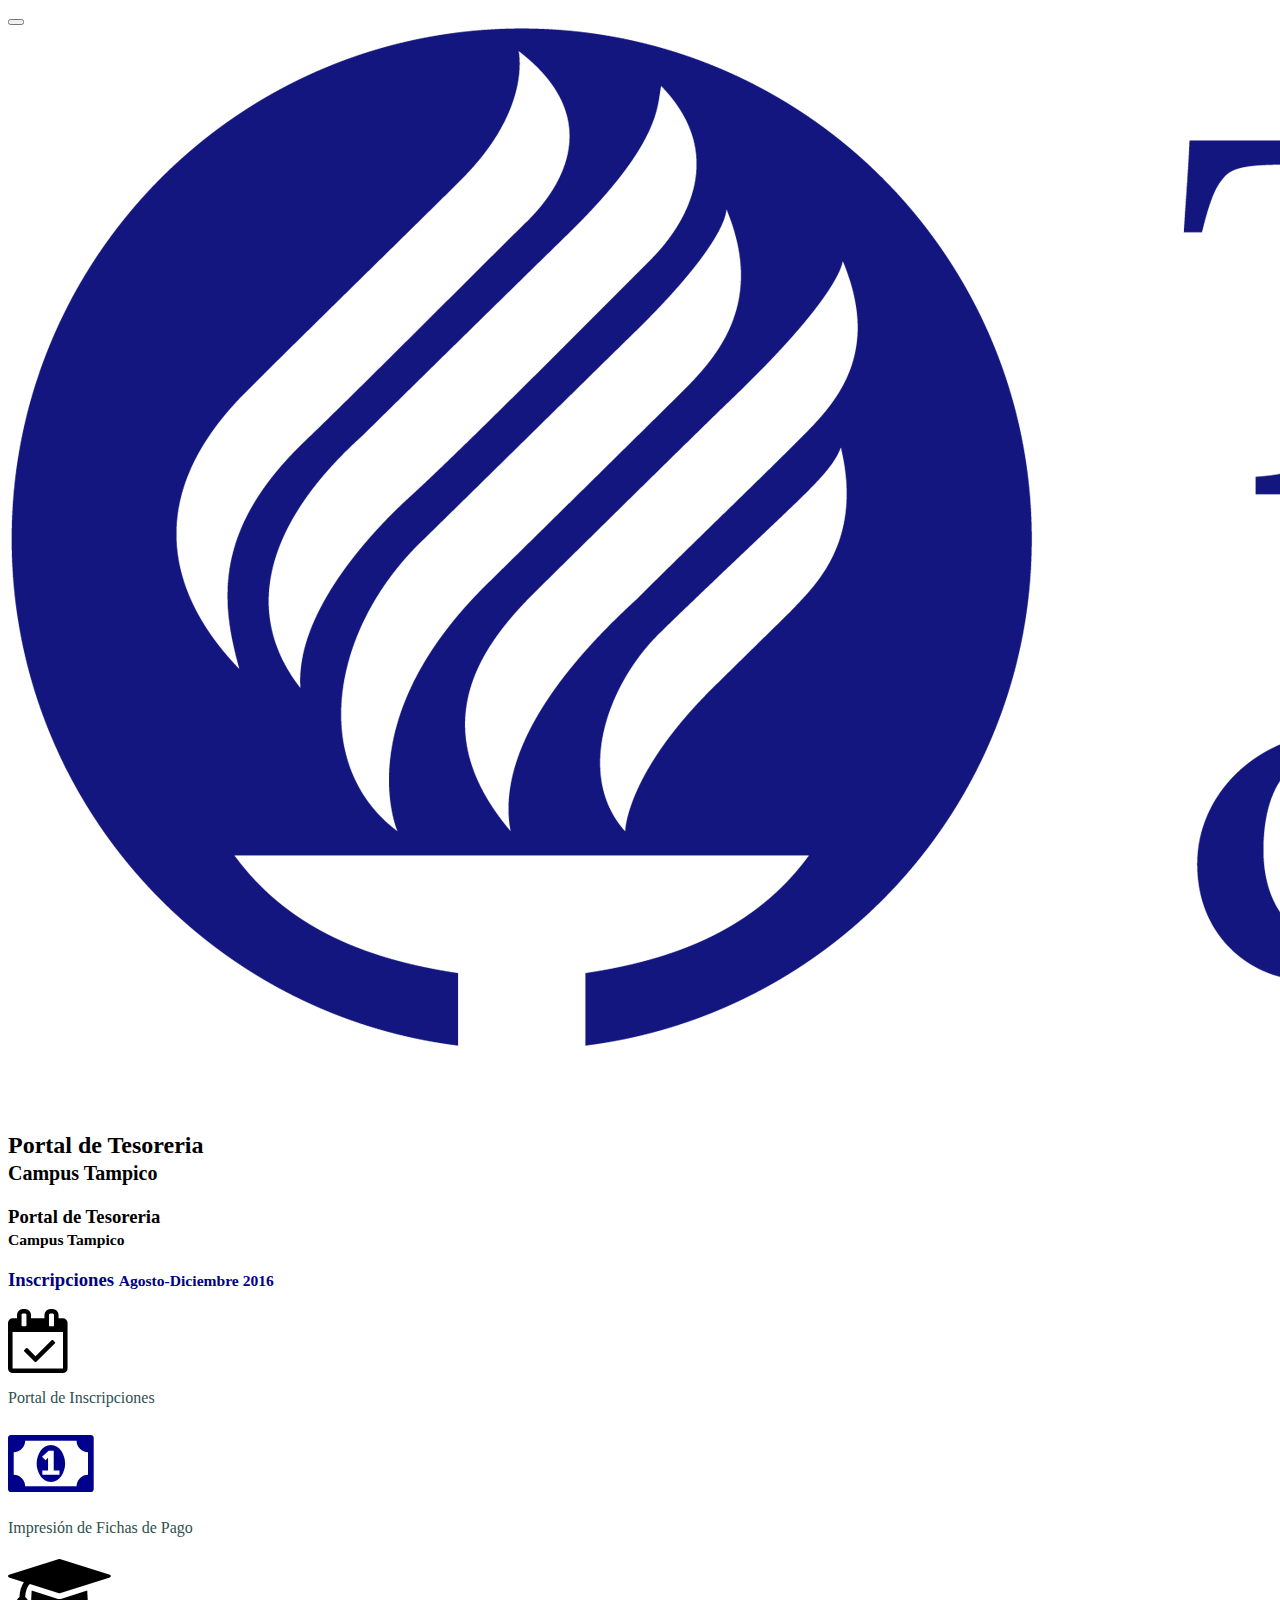
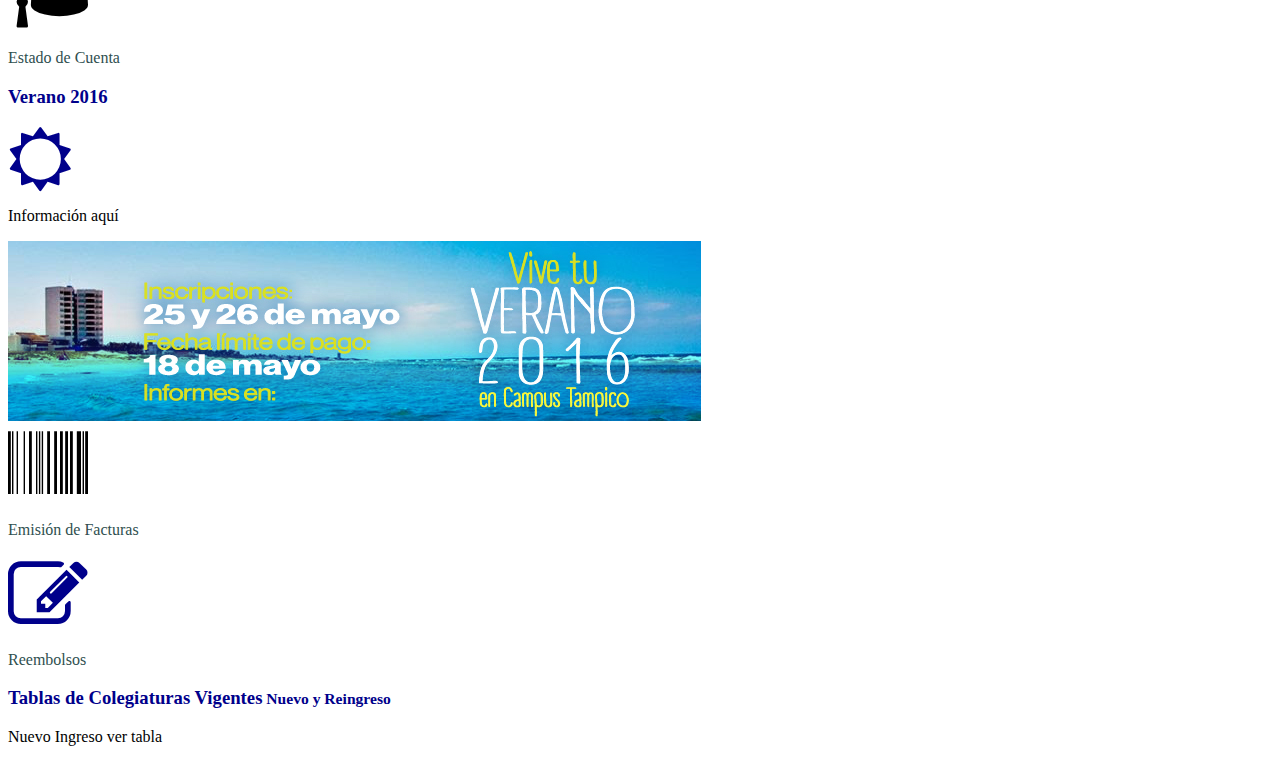
==== index.html @ 435553cd "Ok" ====
<!DOCTYPE html>
<html>
<head>
<meta charset="UTF-8">
<link rel="apple-touch-icon" sizes="57x57" href="/images/apple-icon-57x57.png">
<link rel="apple-touch-icon" sizes="60x60" href="/images/apple-icon-60x60.png">
<link rel="apple-touch-icon" sizes="72x72" href="/images/apple-icon-72x72.png">
<link rel="apple-touch-icon" sizes="76x76" href="/images/apple-icon-76x76.png">
<link rel="apple-touch-icon" sizes="114x114" href="/images/apple-icon-114x114.png">
<link rel="apple-touch-icon" sizes="120x120" href="/images/apple-icon-120x120.png">
<link rel="apple-touch-icon" sizes="144x144" href="/images/apple-icon-144x144.png">
<link rel="apple-touch-icon" sizes="152x152" href="/images/apple-icon-152x152.png">
<link rel="apple-touch-icon" sizes="180x180" href="/images/apple-icon-180x180.png">
<link rel="icon" type="image/png" sizes="192x192"  href="/images/android-icon-192x192.png">
<link rel="icon" type="image/png" sizes="32x32" href="/images/favicon-32x32.png">
<link rel="icon" type="image/png" sizes="96x96" href="/images/favicon-96x96.png">
<link rel="icon" type="image/png" sizes="16x16" href="/images/favicon-16x16.png">
<link rel="manifest" href="/manifest.json">
<meta name="msapplication-TileColor" content="#ffffff">
<meta name="msapplication-TileImage" content="/ms-icon-144x144.png">
<meta name="theme-color" content="#ffffff">
<meta name="viewport" content="width=device-width, initial-scale=1.0, user-scalable=no">
<meta content="text/html; charset=windows-1252" http-equiv="Content-Type" />
<link rel="stylesheet" href="https://maxcdn.bootstrapcdn.com/bootstrap/3.3.6/css/bootstrap.min.css" integrity="sha384-1q8mTJOASx8j1Au+a5WDVnPi2lkFfwwEAa8hDDdjZlpLegxhjVME1fgjWPGmkzs7" crossorigin="anonymous">
<link rel="stylesheet" href="https://maxcdn.bootstrapcdn.com/font-awesome/4.6.3/css/font-awesome.min.css">
<link rel="stylesheet" href="/styles/style.css">
<script   src="https://code.jquery.com/jquery-1.12.4.min.js"   integrity="sha256-ZosEbRLbNQzLpnKIkEdrPv7lOy9C27hHQ+Xp8a4MxAQ="   crossorigin="anonymous"></script>
<!-- Latest compiled and minified JavaScript -->
<script src="https://maxcdn.bootstrapcdn.com/bootstrap/3.3.6/js/bootstrap.min.js" integrity="sha384-0mSbJDEHialfmuBBQP6A4Qrprq5OVfW37PRR3j5ELqxss1yVqOtnepnHVP9aJ7xS" crossorigin="anonymous"></script>
<title>ITESM Tampico - Portal Tesoreria</title>
</head>

<body>
    <nav class="navbar navbar-default">
      <div class="container-fluid container">
        <div class="row">
        <!-- Brand and toggle get grouped for better mobile display -->
        <div class="navbar-header">
          <button type="button" class="navbar-toggle collapsed" data-toggle="collapse" data-target="#bs-example-navbar-collapse-1" aria-expanded="false">
            <span class="sr-only">Toggle navigation</span>
            <span class="icon-bar"></span>
            <span class="icon-bar"></span>
            <span class="icon-bar"></span>
          </button>
          <a class="navbar-brand col-sm-3" href="#">
              <img class="img-responsive hidden-xs" alt="logo" src="/images/LogoITESM.png">  
            </a>
            <h2 class="hidden-xs visivle-sm text-center col-sm-8">Portal de Tesoreria<br><small>Campus Tampico</small></h2>
            <h3 class="text-center visible-xs hidden-sm">Portal de Tesoreria<br><small>Campus Tampico</small></h3>
        </div>
        <div class="row">
          <div class="collapse navbar-collapse valign" id="bs-example-navbar-collapse-1">
         </div>
        </div>
     </div>
    </div>
    </nav>
    <section>
        <div class="container jumbotron">
            <div class="row">
                <div class="col-xs-6 col-md-6">
                    <h3 class="bluetec">Inscripciones <small>Agosto-Diciembre 2016</small></h4>
                    <a >
                        <i class="fa fa-calendar-check-o fa-4x col-md-offset-1 col-xs-offset-4"></i>
                        <p>Portal de Inscripciones</p>
                    </a>
                </div>
                <div class="col-xs-3 col-md-3 text-center">
                    <a>
                        <i class="fa fa-money fa-5x bluetec">
                        </i> <p>Impresión de Fichas de Pago</p>
                    </a>
                </div>
                <div class="col-xs-3 col-md-3 text-center">
                    <a>
                        <i class="fa fa-graduation-cap fa-5x">
                        </i> <p>Estado de Cuenta</p>
                    </a>
                </div>
            </div>
            <div class="row">
                <div class="col-xs-6 col-md-6">
                    <h3 class="bluetec">Verano 2016</h3>
                    <i class="fa fa-sun-o fa-4x bluetec col-md-offset-1">
                    </i> <p>Información <a>aquí</a></p>
                    <img class="img-responsive img-thumbnail" src="/images/verano.jpg">
                </div>
                <div class="col-xs-3 col-md-3 text-center">
                    <a>
                        <i class="fa fa-barcode fa-5x">
                        </i> <p>Emisión de Facturas</p>
                    </a>
                </div>
                <div class="col-xs-3 col-md-3 text-center">
                    <a>
                        <i class="fa fa-edit fa-5x bluetec">
                        </i> <p>Reembolsos</p>
                    </a>
                </div>
            </div>
            <div class="row">
                <div class="col-xs-6 col-md-6">
                    <h3 class="bluetec">Tablas de Colegiaturas Vigentes<small> Nuevo y Reingreso</small></h3>
                    <p>Nuevo Ingreso <a>ver tabla</a></p>
                </div>
            </div>
        </div>
    </section>
</body>

</html>
---- styles/style.css ----
.logotipo {
    margin-top: -1em;
}
.navbar {
    background-color: white;
    border-bottom-color: darkblue;
    border-bottom-width: 10px;
}
.bluetec {
    color: darkblue;
}
a p{
    color: darkslategrey;
}
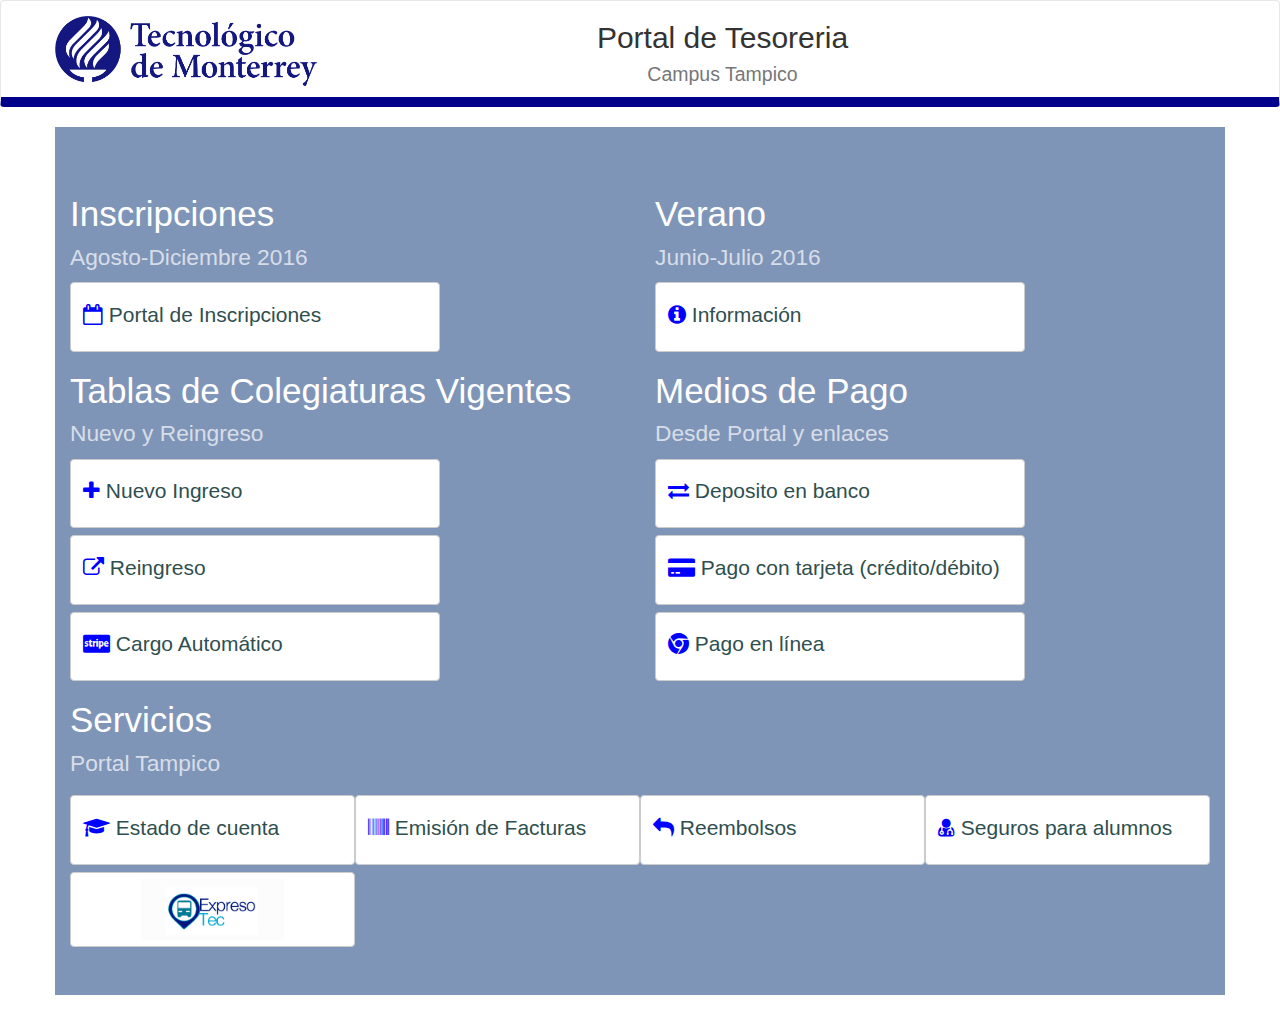
==== commit eca6d65e: "OK Visuals" ====
--- a/index.html
+++ b/index.html
@@ -1,111 +1 @@
-<!DOCTYPE html>
-<html>
-<head>
-<meta charset="UTF-8">
-<link rel="apple-touch-icon" sizes="57x57" href="/images/apple-icon-57x57.png">
-<link rel="apple-touch-icon" sizes="60x60" href="/images/apple-icon-60x60.png">
-<link rel="apple-touch-icon" sizes="72x72" href="/images/apple-icon-72x72.png">
-<link rel="apple-touch-icon" sizes="76x76" href="/images/apple-icon-76x76.png">
-<link rel="apple-touch-icon" sizes="114x114" href="/images/apple-icon-114x114.png">
-<link rel="apple-touch-icon" sizes="120x120" href="/images/apple-icon-120x120.png">
-<link rel="apple-touch-icon" sizes="144x144" href="/images/apple-icon-144x144.png">
-<link rel="apple-touch-icon" sizes="152x152" href="/images/apple-icon-152x152.png">
-<link rel="apple-touch-icon" sizes="180x180" href="/images/apple-icon-180x180.png">
-<link rel="icon" type="image/png" sizes="192x192"  href="/images/android-icon-192x192.png">
-<link rel="icon" type="image/png" sizes="32x32" href="/images/favicon-32x32.png">
-<link rel="icon" type="image/png" sizes="96x96" href="/images/favicon-96x96.png">
-<link rel="icon" type="image/png" sizes="16x16" href="/images/favicon-16x16.png">
-<link rel="manifest" href="/manifest.json">
-<meta name="msapplication-TileColor" content="#ffffff">
-<meta name="msapplication-TileImage" content="/ms-icon-144x144.png">
-<meta name="theme-color" content="#ffffff">
-<meta name="viewport" content="width=device-width, initial-scale=1.0, user-scalable=no">
-<meta content="text/html; charset=windows-1252" http-equiv="Content-Type" />
-<link rel="stylesheet" href="https://maxcdn.bootstrapcdn.com/bootstrap/3.3.6/css/bootstrap.min.css" integrity="sha384-1q8mTJOASx8j1Au+a5WDVnPi2lkFfwwEAa8hDDdjZlpLegxhjVME1fgjWPGmkzs7" crossorigin="anonymous">
-<link rel="stylesheet" href="https://maxcdn.bootstrapcdn.com/font-awesome/4.6.3/css/font-awesome.min.css">
-<link rel="stylesheet" href="/styles/style.css">
-<script   src="https://code.jquery.com/jquery-1.12.4.min.js"   integrity="sha256-ZosEbRLbNQzLpnKIkEdrPv7lOy9C27hHQ+Xp8a4MxAQ="   crossorigin="anonymous"></script>
-<!-- Latest compiled and minified JavaScript -->
-<script src="https://maxcdn.bootstrapcdn.com/bootstrap/3.3.6/js/bootstrap.min.js" integrity="sha384-0mSbJDEHialfmuBBQP6A4Qrprq5OVfW37PRR3j5ELqxss1yVqOtnepnHVP9aJ7xS" crossorigin="anonymous"></script>
-<title>ITESM Tampico - Portal Tesoreria</title>
-</head>
-
-<body>
-    <nav class="navbar navbar-default">
-      <div class="container-fluid container">
-        <div class="row">
-        <!-- Brand and toggle get grouped for better mobile display -->
-        <div class="navbar-header">
-          <button type="button" class="navbar-toggle collapsed" data-toggle="collapse" data-target="#bs-example-navbar-collapse-1" aria-expanded="false">
-            <span class="sr-only">Toggle navigation</span>
-            <span class="icon-bar"></span>
-            <span class="icon-bar"></span>
-            <span class="icon-bar"></span>
-          </button>
-          <a class="navbar-brand col-sm-3" href="#">
-              <img class="img-responsive hidden-xs" alt="logo" src="/images/LogoITESM.png">  
-            </a>
-            <h2 class="hidden-xs visivle-sm text-center col-sm-8">Portal de Tesoreria<br><small>Campus Tampico</small></h2>
-            <h3 class="text-center visible-xs hidden-sm">Portal de Tesoreria<br><small>Campus Tampico</small></h3>
-        </div>
-        <div class="row">
-          <div class="collapse navbar-collapse valign" id="bs-example-navbar-collapse-1">
-         </div>
-        </div>
-     </div>
-    </div>
-    </nav>
-    <section>
-        <div class="container jumbotron">
-            <div class="row">
-                <div class="col-xs-6 col-md-6">
-                    <h3 class="bluetec">Inscripciones <small>Agosto-Diciembre 2016</small></h4>
-                    <a >
-                        <i class="fa fa-calendar-check-o fa-4x col-md-offset-1 col-xs-offset-4"></i>
-                        <p>Portal de Inscripciones</p>
-                    </a>
-                </div>
-                <div class="col-xs-3 col-md-3 text-center">
-                    <a>
-                        <i class="fa fa-money fa-5x bluetec">
-                        </i> <p>Impresión de Fichas de Pago</p>
-                    </a>
-                </div>
-                <div class="col-xs-3 col-md-3 text-center">
-                    <a>
-                        <i class="fa fa-graduation-cap fa-5x">
-                        </i> <p>Estado de Cuenta</p>
-                    </a>
-                </div>
-            </div>
-            <div class="row">
-                <div class="col-xs-6 col-md-6">
-                    <h3 class="bluetec">Verano 2016</h3>
-                    <i class="fa fa-sun-o fa-4x bluetec col-md-offset-1">
-                    </i> <p>Información <a>aquí</a></p>
-                    <img class="img-responsive img-thumbnail" src="/images/verano.jpg">
-                </div>
-                <div class="col-xs-3 col-md-3 text-center">
-                    <a>
-                        <i class="fa fa-barcode fa-5x">
-                        </i> <p>Emisión de Facturas</p>
-                    </a>
-                </div>
-                <div class="col-xs-3 col-md-3 text-center">
-                    <a>
-                        <i class="fa fa-edit fa-5x bluetec">
-                        </i> <p>Reembolsos</p>
-                    </a>
-                </div>
-            </div>
-            <div class="row">
-                <div class="col-xs-6 col-md-6">
-                    <h3 class="bluetec">Tablas de Colegiaturas Vigentes<small> Nuevo y Reingreso</small></h3>
-                    <p>Nuevo Ingreso <a>ver tabla</a></p>
-                </div>
-            </div>
-        </div>
-    </section>
-</body>
-
-</html>+<!DOCTYPE html><html><head><meta charset="UTF-8"><meta property="og:title" content="Portal de Tesoreria - ITESM Campus Tampico"/><meta property="og:url" content="http://www.tam.itesm.mx/"/><meta property="og:description" content="Realiza todos tus tramites dentro del Tecnológico de Monterrey Campus Tampico"/><link rel="apple-touch-icon" sizes="57x57" href="images/apple-icon-57x57.png"><link rel="apple-touch-icon" sizes="60x60" href="images/apple-icon-60x60.png"><link rel="apple-touch-icon" sizes="72x72" href="images/apple-icon-72x72.png"><link rel="apple-touch-icon" sizes="76x76" href="images/apple-icon-76x76.png"><link rel="apple-touch-icon" sizes="114x114" href="images/apple-icon-114x114.png"><link rel="apple-touch-icon" sizes="120x120" href="images/apple-icon-120x120.png"><link rel="apple-touch-icon" sizes="144x144" href="images/apple-icon-144x144.png"><link rel="apple-touch-icon" sizes="152x152" href="images/apple-icon-152x152.png"><link rel="apple-touch-icon" sizes="180x180" href="images/apple-icon-180x180.png"><link rel="icon" type="image/png" sizes="192x192" href="images/android-icon-192x192.png"><link rel="icon" type="image/png" sizes="32x32" href="images/favicon-32x32.png"><link rel="icon" type="image/png" sizes="96x96" href="images/favicon-96x96.png"><link rel="icon" type="image/png" sizes="16x16" href="images/favicon-16x16.png"><link rel="manifest" href="/manifest.json"><meta name="msapplication-TileColor" content="#ffffff"><meta name="msapplication-TileImage" content="/ms-icon-144x144.png"><meta name="theme-color" content="#ffffff"><meta name="viewport" content="width=device-width, initial-scale=1.0, user-scalable=no"><meta content="text/html; charset=windows-1252" http-equiv="Content-Type"/><link rel="stylesheet" async href="https://maxcdn.bootstrapcdn.com/bootstrap/3.3.6/css/bootstrap.min.css"><link rel="stylesheet" async href="https://maxcdn.bootstrapcdn.com/font-awesome/4.6.3/css/font-awesome.min.css"><link rel="stylesheet" async href="styles/style.css"><title>ITESM Tampico - Portal Tesoreria</title></head><body class="bg-ok"> <nav class="navbar navbar-default"> <div class="container-fluid container"> <div class="row"> <div class="navbar-header"> <button type="button" class="navbar-toggle collapsed" data-toggle="collapse" data-target="#bs-example-navbar-collapse-1" aria-expanded="false"> <span class="sr-only">Toggle navigation</span> <span class="icon-bar"></span> <span class="icon-bar"></span> <span class="icon-bar"></span> </button> <a class="navbar-brand col-sm-3" href="#"> <img class="img-responsive hidden-xs" alt="logo" src="images/LogoITESM-min.png"> </a> <h2 class="hidden-xs visivle-sm text-center col-sm-8">Portal de Tesoreria<br><small>Campus Tampico</small></h2> <h3 class="text-center visible-xs hidden-sm">Portal de Tesoreria<br><small>Campus Tampico</small></h3> </div><div class="row"> <div class="collapse navbar-collapse valign" id="bs-example-navbar-collapse-1"> </div></div></div></div></nav> <section> <div class="container jumbotron"> <div class="row"> <div class="col-xs-12 col-md-6"> <h3 class="bluetec big">Inscripciones <br><small>Agosto-Diciembre 2016</small></h4> <a class="btn btn-default col-xs-12 col-md-8"> <p class="margin-top pull-left"><i class="fa fa-calendar-o blue"></i> Portal de Inscripciones</p></a> </div><div class="col-xs-12 col-md-6"> <h3 class="bluetec big">Verano <br><small>Junio-Julio 2016</small></h4> <a class="btn btn-default col-xs-12 col-md-8"> <p class="margin-top pull-left"><i class="fa fa-info-circle blue"></i> Información</p></a> </div></div><div class="row"> <div class="col-xs-12 col-md-6"> <h3 class="bluetec big">Tablas de Colegiaturas Vigentes <br><small> Nuevo y Reingreso</small></h3> <a class="btn btn-default col-xs-12 col-md-8"> <p class="margin-top pull-left"><i class="fa fa-plus blue"></i> Nuevo Ingreso</p></a> <a class="btn btn-default col-xs-12 col-md-8 margin-top"> <p class="margin-top pull-left"><i class="fa fa-external-link blue"></i> Reingreso</p></a> <a class="btn btn-default col-xs-12 col-md-8 margin-top"> <p class="margin-top pull-left"><i class="fa fa-cc-stripe blue"></i> Cargo Automático</p></a> </div><div class="col-xs-12 col-md-6"> <h3 class="bluetec big">Medios de Pago<br><small>Desde Portal y enlaces</small></h3> <a class="btn btn-default col-xs-12 col-md-8"> <p class="margin-top pull-left"><i class="fa fa-exchange blue"></i> Deposito en banco</p></a> <a class="btn btn-default col-xs-12 col-md-8 margin-top"> <p class="margin-top pull-left"><i class="fa fa-credit-card-alt blue"></i> Pago con tarjeta (crédito/débito)</p></a> <a class="btn btn-default col-xs-12 col-md-8 margin-top"> <p class="margin-top pull-left"><i class="fa fa-chrome blue"></i> Pago en línea</p></a> </div></div><div class="row"> <div class="col-xs-12 col-md-12"> <h3 class="bluetec big">Servicios <br><small>Portal Tampico</small></h4> <a class="btn btn-default col-xs-12 col-md-3 margin-top"> <p class="margin-top pull-left"><i class="fa fa-graduation-cap blue"></i> Estado de cuenta</p></a> <a class="btn btn-default col-xs-12 col-md-3 margin-top"> <p class="margin-top pull-left"><i class="fa fa-barcode blue"></i> Emisión de Facturas</p></a> <a class="btn btn-default col-xs-12 col-md-3 margin-top"> <p class="margin-top pull-left"><i class="fa fa-reply blue"></i> Reembolsos</p></a> <a class="btn btn-default col-xs-12 col-md-3 margin-top"> <p class="margin-top pull-left"><i class="fa fa-user-md blue"></i> Seguros para alumnos</p></a> <a class="btn btn-default col-xs-12 col-md-3 margin-top"> <img src="images/expresosicon.png" class="img-responsive col-md-8 col-md-offset-2"> </a> </div></div></div></section></body><script async src="https://code.jquery.com/jquery-1.12.4.min.js" integrity="sha256-ZosEbRLbNQzLpnKIkEdrPv7lOy9C27hHQ+Xp8a4MxAQ=" crossorigin="anonymous"></script><script async src="https://maxcdn.bootstrapcdn.com/bootstrap/3.3.6/js/bootstrap.min.js" integrity="sha384-0mSbJDEHialfmuBBQP6A4Qrprq5OVfW37PRR3j5ELqxss1yVqOtnepnHVP9aJ7xS" crossorigin="anonymous"></script></html>--- a/styles/style.css
+++ b/styles/style.css
@@ -1,14 +1 @@
-.logotipo {
-    margin-top: -1em;
-}
-.navbar {
-    background-color: white;
-    border-bottom-color: darkblue;
-    border-bottom-width: 10px;
-}
-.bluetec {
-    color: darkblue;
-}
-a p{
-    color: darkslategrey;
-}+.logotipo{margin-top: -1em;}.navbar{background-color: white; border-bottom-color: darkblue; border-bottom-width: 10px;}.bluetec{color: white;}.big{font-size: 2.5em;}.no-margin-top{margin-top: -.5em;}.margin-top{margin-top: .5em;}a p{color: darkslategrey;}h3 small{color:rgba(255, 255, 255, 0.7);}.bg-ok{background-image:url("https://res.cloudinary.com/hammock-software/image/upload/q_50/v1465326438/bg_faqlo9.jpg"); background-position:center,center; background-size: 100% auto; background-repeat:no-repeat, no-repeat;}.jumbotron{background-color: rgba(0, 44, 113, 0.5);}.blue{color:blue;}
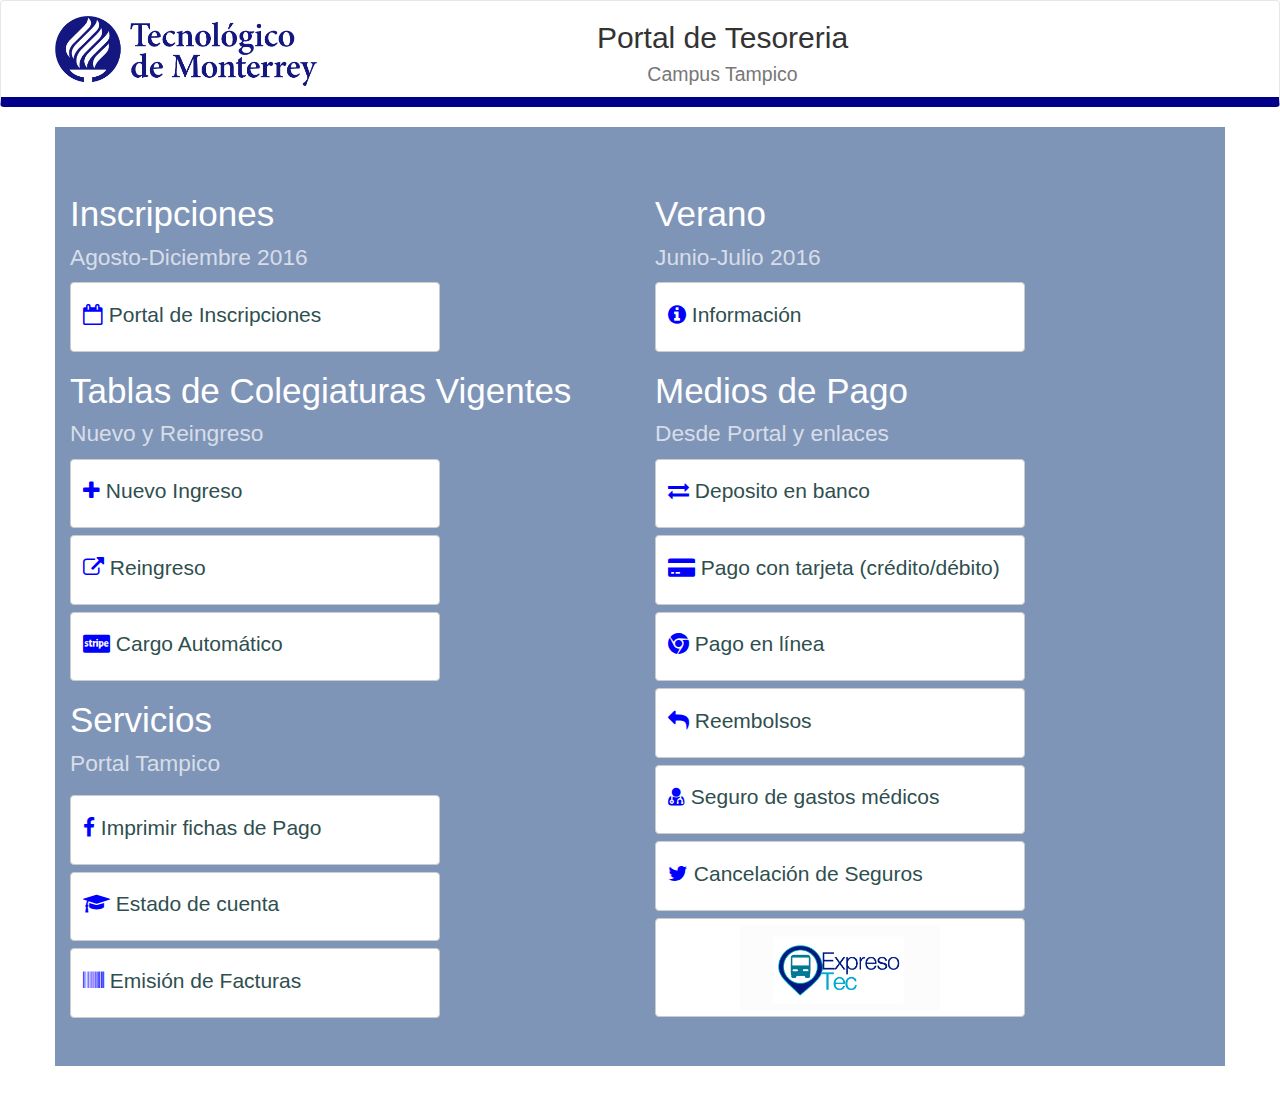
==== commit f79785dc: "deploy ready" ====
--- a/index.html
+++ b/index.html
@@ -1 +1 @@
-<!DOCTYPE html><html><head><meta charset="UTF-8"><meta property="og:title" content="Portal de Tesoreria - ITESM Campus Tampico"/><meta property="og:url" content="http://www.tam.itesm.mx/"/><meta property="og:description" content="Realiza todos tus tramites dentro del Tecnológico de Monterrey Campus Tampico"/><link rel="apple-touch-icon" sizes="57x57" href="images/apple-icon-57x57.png"><link rel="apple-touch-icon" sizes="60x60" href="images/apple-icon-60x60.png"><link rel="apple-touch-icon" sizes="72x72" href="images/apple-icon-72x72.png"><link rel="apple-touch-icon" sizes="76x76" href="images/apple-icon-76x76.png"><link rel="apple-touch-icon" sizes="114x114" href="images/apple-icon-114x114.png"><link rel="apple-touch-icon" sizes="120x120" href="images/apple-icon-120x120.png"><link rel="apple-touch-icon" sizes="144x144" href="images/apple-icon-144x144.png"><link rel="apple-touch-icon" sizes="152x152" href="images/apple-icon-152x152.png"><link rel="apple-touch-icon" sizes="180x180" href="images/apple-icon-180x180.png"><link rel="icon" type="image/png" sizes="192x192" href="images/android-icon-192x192.png"><link rel="icon" type="image/png" sizes="32x32" href="images/favicon-32x32.png"><link rel="icon" type="image/png" sizes="96x96" href="images/favicon-96x96.png"><link rel="icon" type="image/png" sizes="16x16" href="images/favicon-16x16.png"><link rel="manifest" href="/manifest.json"><meta name="msapplication-TileColor" content="#ffffff"><meta name="msapplication-TileImage" content="/ms-icon-144x144.png"><meta name="theme-color" content="#ffffff"><meta name="viewport" content="width=device-width, initial-scale=1.0, user-scalable=no"><meta content="text/html; charset=windows-1252" http-equiv="Content-Type"/><link rel="stylesheet" async href="https://maxcdn.bootstrapcdn.com/bootstrap/3.3.6/css/bootstrap.min.css"><link rel="stylesheet" async href="https://maxcdn.bootstrapcdn.com/font-awesome/4.6.3/css/font-awesome.min.css"><link rel="stylesheet" async href="styles/style.css"><title>ITESM Tampico - Portal Tesoreria</title></head><body class="bg-ok"> <nav class="navbar navbar-default"> <div class="container-fluid container"> <div class="row"> <div class="navbar-header"> <button type="button" class="navbar-toggle collapsed" data-toggle="collapse" data-target="#bs-example-navbar-collapse-1" aria-expanded="false"> <span class="sr-only">Toggle navigation</span> <span class="icon-bar"></span> <span class="icon-bar"></span> <span class="icon-bar"></span> </button> <a class="navbar-brand col-sm-3" href="#"> <img class="img-responsive hidden-xs" alt="logo" src="images/LogoITESM-min.png"> </a> <h2 class="hidden-xs visivle-sm text-center col-sm-8">Portal de Tesoreria<br><small>Campus Tampico</small></h2> <h3 class="text-center visible-xs hidden-sm">Portal de Tesoreria<br><small>Campus Tampico</small></h3> </div><div class="row"> <div class="collapse navbar-collapse valign" id="bs-example-navbar-collapse-1"> </div></div></div></div></nav> <section> <div class="container jumbotron"> <div class="row"> <div class="col-xs-12 col-md-6"> <h3 class="bluetec big">Inscripciones <br><small>Agosto-Diciembre 2016</small></h4> <a class="btn btn-default col-xs-12 col-md-8"> <p class="margin-top pull-left"><i class="fa fa-calendar-o blue"></i> Portal de Inscripciones</p></a> </div><div class="col-xs-12 col-md-6"> <h3 class="bluetec big">Verano <br><small>Junio-Julio 2016</small></h4> <a class="btn btn-default col-xs-12 col-md-8"> <p class="margin-top pull-left"><i class="fa fa-info-circle blue"></i> Información</p></a> </div></div><div class="row"> <div class="col-xs-12 col-md-6"> <h3 class="bluetec big">Tablas de Colegiaturas Vigentes <br><small> Nuevo y Reingreso</small></h3> <a class="btn btn-default col-xs-12 col-md-8"> <p class="margin-top pull-left"><i class="fa fa-plus blue"></i> Nuevo Ingreso</p></a> <a class="btn btn-default col-xs-12 col-md-8 margin-top"> <p class="margin-top pull-left"><i class="fa fa-external-link blue"></i> Reingreso</p></a> <a class="btn btn-default col-xs-12 col-md-8 margin-top"> <p class="margin-top pull-left"><i class="fa fa-cc-stripe blue"></i> Cargo Automático</p></a> </div><div class="col-xs-12 col-md-6"> <h3 class="bluetec big">Medios de Pago<br><small>Desde Portal y enlaces</small></h3> <a class="btn btn-default col-xs-12 col-md-8"> <p class="margin-top pull-left"><i class="fa fa-exchange blue"></i> Deposito en banco</p></a> <a class="btn btn-default col-xs-12 col-md-8 margin-top"> <p class="margin-top pull-left"><i class="fa fa-credit-card-alt blue"></i> Pago con tarjeta (crédito/débito)</p></a> <a class="btn btn-default col-xs-12 col-md-8 margin-top"> <p class="margin-top pull-left"><i class="fa fa-chrome blue"></i> Pago en línea</p></a> </div></div><div class="row"> <div class="col-xs-12 col-md-12"> <h3 class="bluetec big">Servicios <br><small>Portal Tampico</small></h4> <a class="btn btn-default col-xs-12 col-md-3 margin-top"> <p class="margin-top pull-left"><i class="fa fa-graduation-cap blue"></i> Estado de cuenta</p></a> <a class="btn btn-default col-xs-12 col-md-3 margin-top"> <p class="margin-top pull-left"><i class="fa fa-barcode blue"></i> Emisión de Facturas</p></a> <a class="btn btn-default col-xs-12 col-md-3 margin-top"> <p class="margin-top pull-left"><i class="fa fa-reply blue"></i> Reembolsos</p></a> <a class="btn btn-default col-xs-12 col-md-3 margin-top"> <p class="margin-top pull-left"><i class="fa fa-user-md blue"></i> Seguros para alumnos</p></a> <a class="btn btn-default col-xs-12 col-md-3 margin-top"> <img src="images/expresosicon.png" class="img-responsive col-md-8 col-md-offset-2"> </a> </div></div></div></section></body><script async src="https://code.jquery.com/jquery-1.12.4.min.js" integrity="sha256-ZosEbRLbNQzLpnKIkEdrPv7lOy9C27hHQ+Xp8a4MxAQ=" crossorigin="anonymous"></script><script async src="https://maxcdn.bootstrapcdn.com/bootstrap/3.3.6/js/bootstrap.min.js" integrity="sha384-0mSbJDEHialfmuBBQP6A4Qrprq5OVfW37PRR3j5ELqxss1yVqOtnepnHVP9aJ7xS" crossorigin="anonymous"></script></html>+<!DOCTYPE html><html><head><meta charset="UTF-8"><meta property="og:title" content="Portal de Tesoreria - ITESM Campus Tampico"/><meta property="og:url" content="http://www.tam.itesm.mx/"/><meta property="og:description" content="Realiza todos tus tramites dentro del Tecnológico de Monterrey Campus Tampico"/><link rel="apple-touch-icon" sizes="57x57" href="images/apple-icon-57x57.png"><link rel="apple-touch-icon" sizes="60x60" href="images/apple-icon-60x60.png"><link rel="apple-touch-icon" sizes="72x72" href="images/apple-icon-72x72.png"><link rel="apple-touch-icon" sizes="76x76" href="images/apple-icon-76x76.png"><link rel="apple-touch-icon" sizes="114x114" href="images/apple-icon-114x114.png"><link rel="apple-touch-icon" sizes="120x120" href="images/apple-icon-120x120.png"><link rel="apple-touch-icon" sizes="144x144" href="images/apple-icon-144x144.png"><link rel="apple-touch-icon" sizes="152x152" href="images/apple-icon-152x152.png"><link rel="apple-touch-icon" sizes="180x180" href="images/apple-icon-180x180.png"><link rel="icon" type="image/png" sizes="192x192" href="images/android-icon-192x192.png"><link rel="icon" type="image/png" sizes="32x32" href="images/favicon-32x32.png"><link rel="icon" type="image/png" sizes="96x96" href="images/favicon-96x96.png"><link rel="icon" type="image/png" sizes="16x16" href="images/favicon-16x16.png"><link rel="manifest" href="/manifest.json"><meta name="msapplication-TileColor" content="#ffffff"><meta name="msapplication-TileImage" content="/ms-icon-144x144.png"><meta name="theme-color" content="#ffffff"><meta name="viewport" content="width=device-width, initial-scale=1.0, user-scalable=no"><meta content="text/html; charset=windows-1252" http-equiv="Content-Type"/><link rel="stylesheet" async href="https://maxcdn.bootstrapcdn.com/bootstrap/3.3.6/css/bootstrap.min.css"><link rel="stylesheet" async href="https://maxcdn.bootstrapcdn.com/font-awesome/4.6.3/css/font-awesome.min.css"><link rel="stylesheet" async href="styles/style.css"><title>.:Tesoreria Campus Tampico:.</title></head><body class="bg-ok"> <nav class="navbar navbar-default"> <div class="container-fluid container"> <div class="row"> <div class="navbar-header"> <button type="button" class="navbar-toggle collapsed" data-toggle="collapse" data-target="#bs-example-navbar-collapse-1" aria-expanded="false"> <span class="sr-only">Toggle navigation</span> <span class="icon-bar"></span> <span class="icon-bar"></span> <span class="icon-bar"></span> </button> <a class="navbar-brand col-sm-3" href="#"> <img class="img-responsive hidden-xs" alt="logo" src="images/LogoITESM-min.png"> </a> <h2 class="hidden-xs visivle-sm text-center col-sm-8">Portal de Tesoreria<br><small>Campus Tampico</small></h2> <h3 class="text-center visible-xs hidden-sm">Portal de Tesoreria<br><small>Campus Tampico</small></h3> </div><div class="row"> <div class="collapse navbar-collapse valign" id="bs-example-navbar-collapse-1"> </div></div></div></div></nav> <section> <div class="container jumbotron"> <div class="row"> <div class="col-xs-12 col-md-6"> <h3 class="bluetec big">Inscripciones <br><small>Agosto-Diciembre 2016</small></h4> <a class="btn btn-default col-xs-12 col-md-8" href="/inscripcion/14" target="_blank"> <p class="margin-top pull-left"><i class="fa fa-calendar-o blue"></i> Portal de Inscripciones</p></a> </div><div class="col-xs-12 col-md-6"> <h3 class="bluetec big">Verano <br><small>Junio-Julio 2016</small></h4> <a class="btn btn-default col-xs-12 col-md-8" href="/verano" target="_blank"> <p class="margin-top pull-left"><i class="fa fa-info-circle blue"></i> Información</p></a> </div></div><div class="row"> <div class="col-xs-12 col-md-6"> <h3 class="bluetec big">Tablas de Colegiaturas Vigentes <br><small> Nuevo y Reingreso</small></h3> <a class="btn btn-default col-xs-12 col-md-8" href="/tesoreria/docs/TAM.NI.AD16.png" target="_blank"> <p class="margin-top pull-left"><i class="fa fa-plus blue"></i> Nuevo Ingreso</p></a> <a class="btn btn-default col-xs-12 col-md-8 margin-top" href="/tesoreria/docs/TAM.RI.AD16.png" target="_blank"> <p class="margin-top pull-left"><i class="fa fa-external-link blue"></i> Reingreso</p></a> <a class="btn btn-default col-xs-12 col-md-8 margin-top" href="/tesoreria/cargoautomatico.html" target="_blank"> <p class="margin-top pull-left"><i class="fa fa-cc-stripe blue"></i> Cargo Automático</p></a> </div><div class="col-xs-12 col-md-6"> <h3 class="bluetec big">Medios de Pago<br><small>Desde Portal y enlaces</small></h3> <a class="btn btn-default col-xs-12 col-md-8" href="/tesoreria/deposito.html" target="_blank"> <p class="margin-top pull-left"><i class="fa fa-exchange blue"></i> Deposito en banco</p></a> <a class="btn btn-default col-xs-12 col-md-8 margin-top" href="/tesoreria/tarjeta.html" target="_blank"> <p class="margin-top pull-left"><i class="fa fa-credit-card-alt blue"></i> Pago con tarjeta (crédito/débito)</p></a> <a class="btn btn-default col-xs-12 col-md-8 margin-top" href="/tesoreria/pagoenlinea.html" target="_blank"> <p class="margin-top pull-left"><i class="fa fa-chrome blue"></i> Pago en línea</p></a> </div></div><div class="row"> <div class="col-xs-12 col-md-6"> <h3 class="bluetec big">Servicios <br><small>Portal Tampico</small></h3> <a class="btn btn-default col-xs-12 col-md-8 margin-top" href="http://csa.itesm.mx:8080/FichaDePagoCol/index.jsp" target="_blank"> <p class="margin-top pull-left"><i class="fa fa-facebook blue"></i> Imprimir fichas de Pago</p></a> <a class="btn btn-default col-xs-12 col-md-8 margin-top" href="/tesoreria/edocuenta.html" target="_blank"> <p class="margin-top pull-left"><i class="fa fa-graduation-cap blue"></i> Estado de cuenta</p></a> <a class="btn btn-default col-xs-12 col-md-8 margin-top" href="/tesoreria/facturacion.html" target="_blank"> <p class="margin-top pull-left"><i class="fa fa-barcode blue"></i> Emisión de Facturas</p></a> </div><div class="col-xs-12 col-md-6"> <a class="btn btn-default col-xs-12 col-md-8 margin-top" href="/tesoreria/reembolsos.html" target="_blank"> <p class="margin-top pull-left"><i class="fa fa-reply blue"></i> Reembolsos</p></a> <a class="btn btn-default col-xs-12 col-md-8 margin-top" href="https://www.segurosmnyl.com.mx/itesm/login.aspx" target="_blank"> <p class="margin-top pull-left"><i class="fa fa-user-md blue"></i> Seguro de gastos médicos</p></a> <a class="btn btn-default col-xs-12 col-md-8 margin-top" href="http://aplicaciones.tam.itesm.mx/cancelaciones/" target="_blank"> <p class="margin-top pull-left"><i class="fa fa-twitter blue"></i> Cancelación de Seguros</p></a> <a class="btn btn-default col-xs-12 col-md-8 margin-top" href="http://aplicaciones.tam.itesm.mx/expresotec/" target="_blank"> <img src="images/expresosicon.png" class="img-responsive col-md-8 col-md-offset-2"> </a> </div></div></div></section></body><script async src="https://code.jquery.com/jquery-1.12.4.min.js" integrity="sha256-ZosEbRLbNQzLpnKIkEdrPv7lOy9C27hHQ+Xp8a4MxAQ=" crossorigin="anonymous"></script><script async src="https://maxcdn.bootstrapcdn.com/bootstrap/3.3.6/js/bootstrap.min.js" integrity="sha384-0mSbJDEHialfmuBBQP6A4Qrprq5OVfW37PRR3j5ELqxss1yVqOtnepnHVP9aJ7xS" crossorigin="anonymous"></script></html>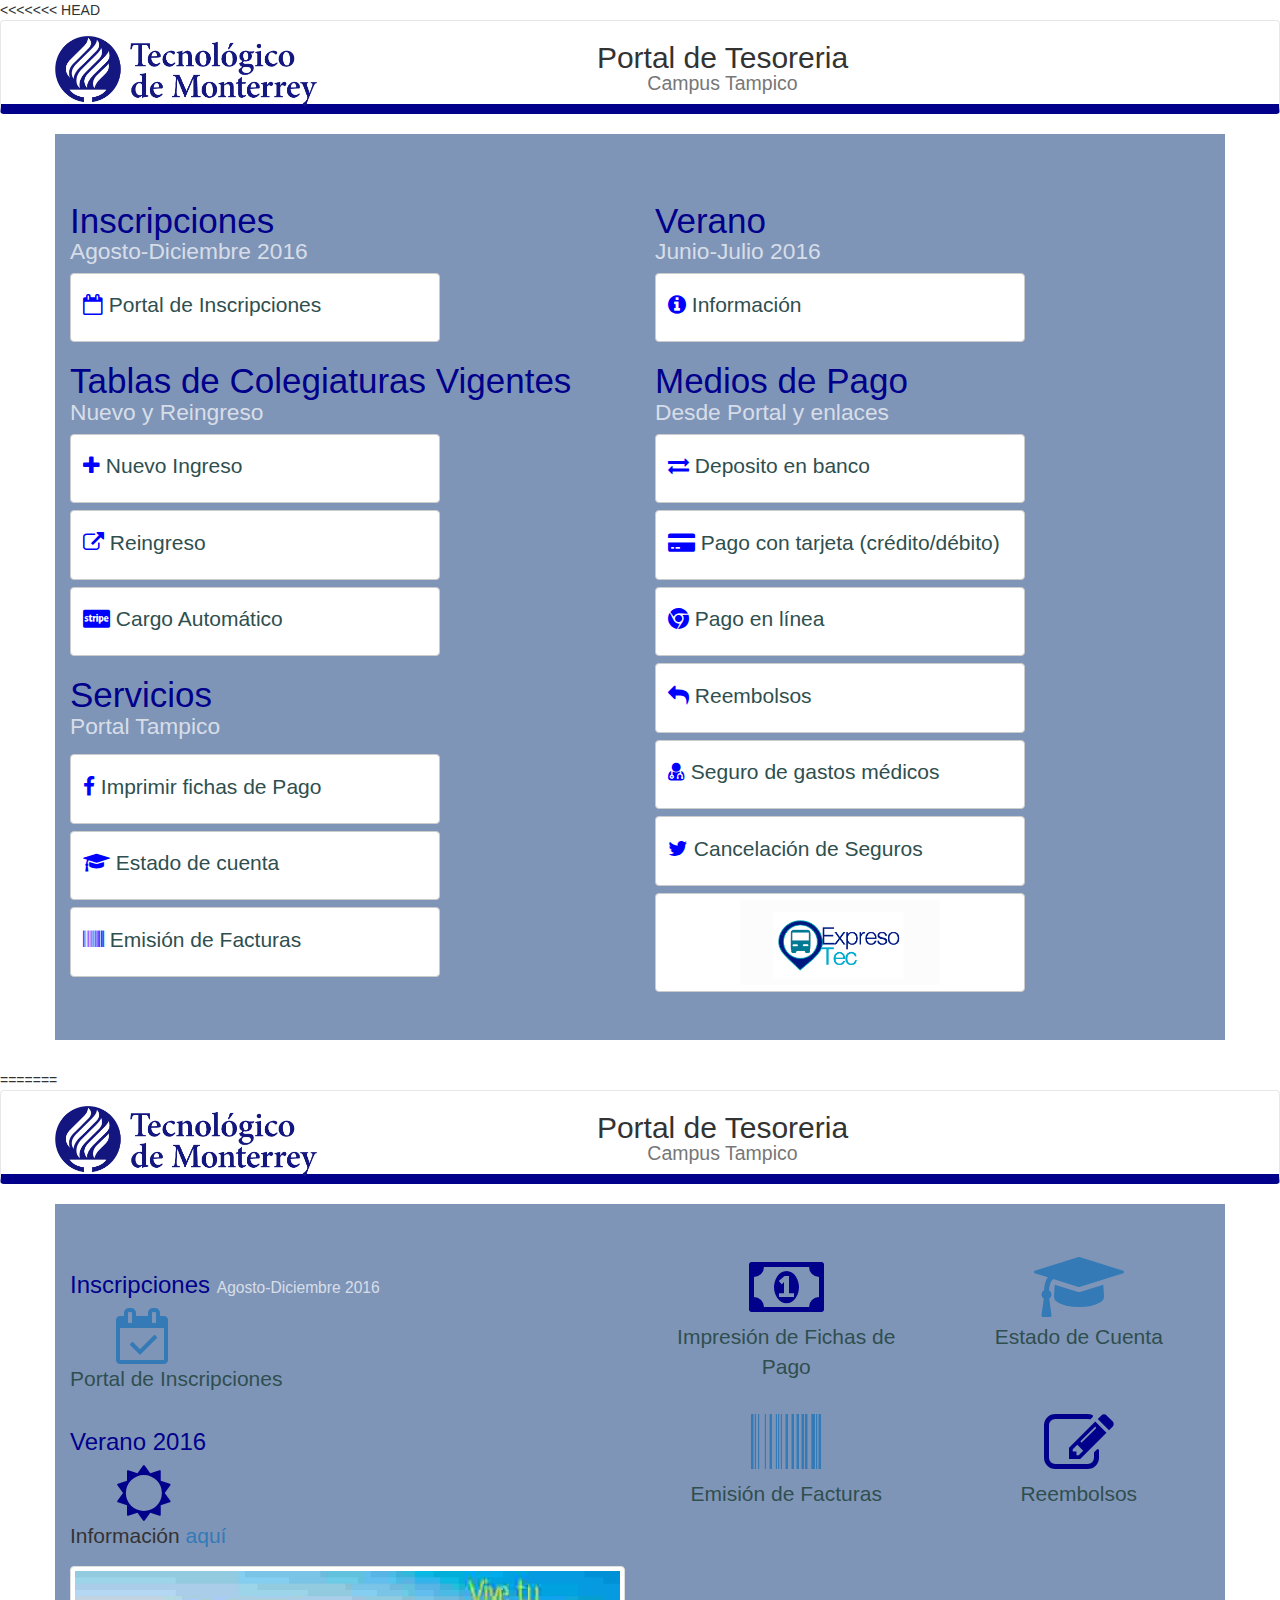
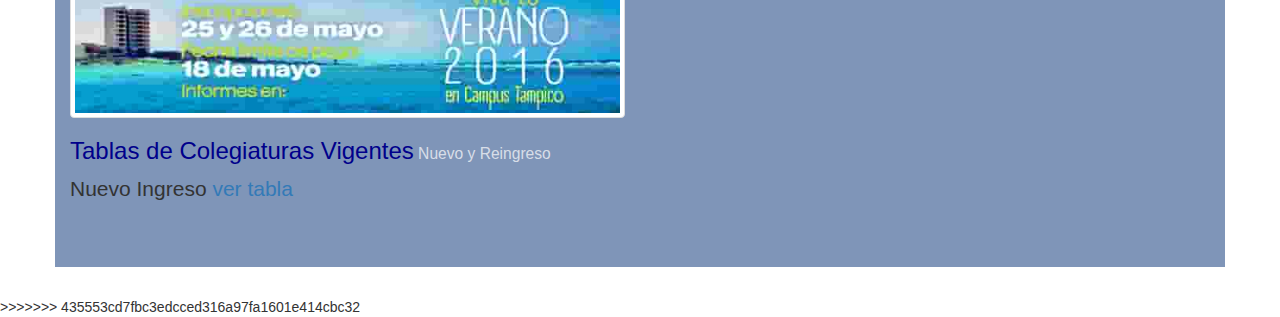
==== commit 3e64af04: "Ok deployed" ====
--- a/index.html
+++ b/index.html
@@ -1 +1,115 @@
-<!DOCTYPE html><html><head><meta charset="UTF-8"><meta property="og:title" content="Portal de Tesoreria - ITESM Campus Tampico"/><meta property="og:url" content="http://www.tam.itesm.mx/"/><meta property="og:description" content="Realiza todos tus tramites dentro del Tecnológico de Monterrey Campus Tampico"/><link rel="apple-touch-icon" sizes="57x57" href="images/apple-icon-57x57.png"><link rel="apple-touch-icon" sizes="60x60" href="images/apple-icon-60x60.png"><link rel="apple-touch-icon" sizes="72x72" href="images/apple-icon-72x72.png"><link rel="apple-touch-icon" sizes="76x76" href="images/apple-icon-76x76.png"><link rel="apple-touch-icon" sizes="114x114" href="images/apple-icon-114x114.png"><link rel="apple-touch-icon" sizes="120x120" href="images/apple-icon-120x120.png"><link rel="apple-touch-icon" sizes="144x144" href="images/apple-icon-144x144.png"><link rel="apple-touch-icon" sizes="152x152" href="images/apple-icon-152x152.png"><link rel="apple-touch-icon" sizes="180x180" href="images/apple-icon-180x180.png"><link rel="icon" type="image/png" sizes="192x192" href="images/android-icon-192x192.png"><link rel="icon" type="image/png" sizes="32x32" href="images/favicon-32x32.png"><link rel="icon" type="image/png" sizes="96x96" href="images/favicon-96x96.png"><link rel="icon" type="image/png" sizes="16x16" href="images/favicon-16x16.png"><link rel="manifest" href="/manifest.json"><meta name="msapplication-TileColor" content="#ffffff"><meta name="msapplication-TileImage" content="/ms-icon-144x144.png"><meta name="theme-color" content="#ffffff"><meta name="viewport" content="width=device-width, initial-scale=1.0, user-scalable=no"><meta content="text/html; charset=windows-1252" http-equiv="Content-Type"/><link rel="stylesheet" async href="https://maxcdn.bootstrapcdn.com/bootstrap/3.3.6/css/bootstrap.min.css"><link rel="stylesheet" async href="https://maxcdn.bootstrapcdn.com/font-awesome/4.6.3/css/font-awesome.min.css"><link rel="stylesheet" async href="styles/style.css"><title>.:Tesoreria Campus Tampico:.</title></head><body class="bg-ok"> <nav class="navbar navbar-default"> <div class="container-fluid container"> <div class="row"> <div class="navbar-header"> <button type="button" class="navbar-toggle collapsed" data-toggle="collapse" data-target="#bs-example-navbar-collapse-1" aria-expanded="false"> <span class="sr-only">Toggle navigation</span> <span class="icon-bar"></span> <span class="icon-bar"></span> <span class="icon-bar"></span> </button> <a class="navbar-brand col-sm-3" href="#"> <img class="img-responsive hidden-xs" alt="logo" src="images/LogoITESM-min.png"> </a> <h2 class="hidden-xs visivle-sm text-center col-sm-8">Portal de Tesoreria<br><small>Campus Tampico</small></h2> <h3 class="text-center visible-xs hidden-sm">Portal de Tesoreria<br><small>Campus Tampico</small></h3> </div><div class="row"> <div class="collapse navbar-collapse valign" id="bs-example-navbar-collapse-1"> </div></div></div></div></nav> <section> <div class="container jumbotron"> <div class="row"> <div class="col-xs-12 col-md-6"> <h3 class="bluetec big">Inscripciones <br><small>Agosto-Diciembre 2016</small></h4> <a class="btn btn-default col-xs-12 col-md-8" href="/inscripcion/14" target="_blank"> <p class="margin-top pull-left"><i class="fa fa-calendar-o blue"></i> Portal de Inscripciones</p></a> </div><div class="col-xs-12 col-md-6"> <h3 class="bluetec big">Verano <br><small>Junio-Julio 2016</small></h4> <a class="btn btn-default col-xs-12 col-md-8" href="/verano" target="_blank"> <p class="margin-top pull-left"><i class="fa fa-info-circle blue"></i> Información</p></a> </div></div><div class="row"> <div class="col-xs-12 col-md-6"> <h3 class="bluetec big">Tablas de Colegiaturas Vigentes <br><small> Nuevo y Reingreso</small></h3> <a class="btn btn-default col-xs-12 col-md-8" href="/tesoreria/docs/TAM.NI.AD16.png" target="_blank"> <p class="margin-top pull-left"><i class="fa fa-plus blue"></i> Nuevo Ingreso</p></a> <a class="btn btn-default col-xs-12 col-md-8 margin-top" href="/tesoreria/docs/TAM.RI.AD16.png" target="_blank"> <p class="margin-top pull-left"><i class="fa fa-external-link blue"></i> Reingreso</p></a> <a class="btn btn-default col-xs-12 col-md-8 margin-top" href="/tesoreria/cargoautomatico.html" target="_blank"> <p class="margin-top pull-left"><i class="fa fa-cc-stripe blue"></i> Cargo Automático</p></a> </div><div class="col-xs-12 col-md-6"> <h3 class="bluetec big">Medios de Pago<br><small>Desde Portal y enlaces</small></h3> <a class="btn btn-default col-xs-12 col-md-8" href="/tesoreria/deposito.html" target="_blank"> <p class="margin-top pull-left"><i class="fa fa-exchange blue"></i> Deposito en banco</p></a> <a class="btn btn-default col-xs-12 col-md-8 margin-top" href="/tesoreria/tarjeta.html" target="_blank"> <p class="margin-top pull-left"><i class="fa fa-credit-card-alt blue"></i> Pago con tarjeta (crédito/débito)</p></a> <a class="btn btn-default col-xs-12 col-md-8 margin-top" href="/tesoreria/pagoenlinea.html" target="_blank"> <p class="margin-top pull-left"><i class="fa fa-chrome blue"></i> Pago en línea</p></a> </div></div><div class="row"> <div class="col-xs-12 col-md-6"> <h3 class="bluetec big">Servicios <br><small>Portal Tampico</small></h3> <a class="btn btn-default col-xs-12 col-md-8 margin-top" href="http://csa.itesm.mx:8080/FichaDePagoCol/index.jsp" target="_blank"> <p class="margin-top pull-left"><i class="fa fa-facebook blue"></i> Imprimir fichas de Pago</p></a> <a class="btn btn-default col-xs-12 col-md-8 margin-top" href="/tesoreria/edocuenta.html" target="_blank"> <p class="margin-top pull-left"><i class="fa fa-graduation-cap blue"></i> Estado de cuenta</p></a> <a class="btn btn-default col-xs-12 col-md-8 margin-top" href="/tesoreria/facturacion.html" target="_blank"> <p class="margin-top pull-left"><i class="fa fa-barcode blue"></i> Emisión de Facturas</p></a> </div><div class="col-xs-12 col-md-6"> <a class="btn btn-default col-xs-12 col-md-8 margin-top" href="/tesoreria/reembolsos.html" target="_blank"> <p class="margin-top pull-left"><i class="fa fa-reply blue"></i> Reembolsos</p></a> <a class="btn btn-default col-xs-12 col-md-8 margin-top" href="https://www.segurosmnyl.com.mx/itesm/login.aspx" target="_blank"> <p class="margin-top pull-left"><i class="fa fa-user-md blue"></i> Seguro de gastos médicos</p></a> <a class="btn btn-default col-xs-12 col-md-8 margin-top" href="http://aplicaciones.tam.itesm.mx/cancelaciones/" target="_blank"> <p class="margin-top pull-left"><i class="fa fa-twitter blue"></i> Cancelación de Seguros</p></a> <a class="btn btn-default col-xs-12 col-md-8 margin-top" href="http://aplicaciones.tam.itesm.mx/expresotec/" target="_blank"> <img src="images/expresosicon.png" class="img-responsive col-md-8 col-md-offset-2"> </a> </div></div></div></section></body><script async src="https://code.jquery.com/jquery-1.12.4.min.js" integrity="sha256-ZosEbRLbNQzLpnKIkEdrPv7lOy9C27hHQ+Xp8a4MxAQ=" crossorigin="anonymous"></script><script async src="https://maxcdn.bootstrapcdn.com/bootstrap/3.3.6/js/bootstrap.min.js" integrity="sha384-0mSbJDEHialfmuBBQP6A4Qrprq5OVfW37PRR3j5ELqxss1yVqOtnepnHVP9aJ7xS" crossorigin="anonymous"></script></html>+<<<<<<< HEAD
+<!DOCTYPE html><html><head><meta charset="UTF-8"><meta property="og:title" content="Portal de Tesoreria - ITESM Campus Tampico"/><meta property="og:url" content="http://www.tam.itesm.mx/"/><meta property="og:description" content="Realiza todos tus tramites dentro del Tecnológico de Monterrey Campus Tampico"/><link rel="apple-touch-icon" sizes="57x57" href="images/apple-icon-57x57.png"><link rel="apple-touch-icon" sizes="60x60" href="images/apple-icon-60x60.png"><link rel="apple-touch-icon" sizes="72x72" href="images/apple-icon-72x72.png"><link rel="apple-touch-icon" sizes="76x76" href="images/apple-icon-76x76.png"><link rel="apple-touch-icon" sizes="114x114" href="images/apple-icon-114x114.png"><link rel="apple-touch-icon" sizes="120x120" href="images/apple-icon-120x120.png"><link rel="apple-touch-icon" sizes="144x144" href="images/apple-icon-144x144.png"><link rel="apple-touch-icon" sizes="152x152" href="images/apple-icon-152x152.png"><link rel="apple-touch-icon" sizes="180x180" href="images/apple-icon-180x180.png"><link rel="icon" type="image/png" sizes="192x192" href="images/android-icon-192x192.png"><link rel="icon" type="image/png" sizes="32x32" href="images/favicon-32x32.png"><link rel="icon" type="image/png" sizes="96x96" href="images/favicon-96x96.png"><link rel="icon" type="image/png" sizes="16x16" href="images/favicon-16x16.png"><link rel="manifest" href="/manifest.json"><meta name="msapplication-TileColor" content="#ffffff"><meta name="msapplication-TileImage" content="/ms-icon-144x144.png"><meta name="theme-color" content="#ffffff"><meta name="viewport" content="width=device-width, initial-scale=1.0, user-scalable=no"><meta content="text/html; charset=windows-1252" http-equiv="Content-Type"/><link rel="stylesheet" async href="https://maxcdn.bootstrapcdn.com/bootstrap/3.3.6/css/bootstrap.min.css"><link rel="stylesheet" async href="https://maxcdn.bootstrapcdn.com/font-awesome/4.6.3/css/font-awesome.min.css"><link rel="stylesheet" async href="styles/style.css"><title>.:Tesoreria Campus Tampico:.</title></head><body class="bg-ok"> <nav class="navbar navbar-default"> <div class="container-fluid container"> <div class="row"> <div class="navbar-header"> <button type="button" class="navbar-toggle collapsed" data-toggle="collapse" data-target="#bs-example-navbar-collapse-1" aria-expanded="false"> <span class="sr-only">Toggle navigation</span> <span class="icon-bar"></span> <span class="icon-bar"></span> <span class="icon-bar"></span> </button> <a class="navbar-brand col-sm-3" href="#"> <img class="img-responsive hidden-xs" alt="logo" src="images/LogoITESM-min.png"> </a> <h2 class="hidden-xs visivle-sm text-center col-sm-8">Portal de Tesoreria<br><small>Campus Tampico</small></h2> <h3 class="text-center visible-xs hidden-sm">Portal de Tesoreria<br><small>Campus Tampico</small></h3> </div><div class="row"> <div class="collapse navbar-collapse valign" id="bs-example-navbar-collapse-1"> </div></div></div></div></nav> <section> <div class="container jumbotron"> <div class="row"> <div class="col-xs-12 col-md-6"> <h3 class="bluetec big">Inscripciones <br><small>Agosto-Diciembre 2016</small></h4> <a class="btn btn-default col-xs-12 col-md-8" href="/inscripcion/14" target="_blank"> <p class="margin-top pull-left"><i class="fa fa-calendar-o blue"></i> Portal de Inscripciones</p></a> </div><div class="col-xs-12 col-md-6"> <h3 class="bluetec big">Verano <br><small>Junio-Julio 2016</small></h4> <a class="btn btn-default col-xs-12 col-md-8" href="/verano" target="_blank"> <p class="margin-top pull-left"><i class="fa fa-info-circle blue"></i> Información</p></a> </div></div><div class="row"> <div class="col-xs-12 col-md-6"> <h3 class="bluetec big">Tablas de Colegiaturas Vigentes <br><small> Nuevo y Reingreso</small></h3> <a class="btn btn-default col-xs-12 col-md-8" href="/tesoreria/docs/TAM.NI.AD16.png" target="_blank"> <p class="margin-top pull-left"><i class="fa fa-plus blue"></i> Nuevo Ingreso</p></a> <a class="btn btn-default col-xs-12 col-md-8 margin-top" href="/tesoreria/docs/TAM.RI.AD16.png" target="_blank"> <p class="margin-top pull-left"><i class="fa fa-external-link blue"></i> Reingreso</p></a> <a class="btn btn-default col-xs-12 col-md-8 margin-top" href="/tesoreria/cargoautomatico.html" target="_blank"> <p class="margin-top pull-left"><i class="fa fa-cc-stripe blue"></i> Cargo Automático</p></a> </div><div class="col-xs-12 col-md-6"> <h3 class="bluetec big">Medios de Pago<br><small>Desde Portal y enlaces</small></h3> <a class="btn btn-default col-xs-12 col-md-8" href="/tesoreria/deposito.html" target="_blank"> <p class="margin-top pull-left"><i class="fa fa-exchange blue"></i> Deposito en banco</p></a> <a class="btn btn-default col-xs-12 col-md-8 margin-top" href="/tesoreria/tarjeta.html" target="_blank"> <p class="margin-top pull-left"><i class="fa fa-credit-card-alt blue"></i> Pago con tarjeta (crédito/débito)</p></a> <a class="btn btn-default col-xs-12 col-md-8 margin-top" href="/tesoreria/pagoenlinea.html" target="_blank"> <p class="margin-top pull-left"><i class="fa fa-chrome blue"></i> Pago en línea</p></a> </div></div><div class="row"> <div class="col-xs-12 col-md-6"> <h3 class="bluetec big">Servicios <br><small>Portal Tampico</small></h3> <a class="btn btn-default col-xs-12 col-md-8 margin-top" href="http://csa.itesm.mx:8080/FichaDePagoCol/index.jsp" target="_blank"> <p class="margin-top pull-left"><i class="fa fa-facebook blue"></i> Imprimir fichas de Pago</p></a> <a class="btn btn-default col-xs-12 col-md-8 margin-top" href="/tesoreria/edocuenta.html" target="_blank"> <p class="margin-top pull-left"><i class="fa fa-graduation-cap blue"></i> Estado de cuenta</p></a> <a class="btn btn-default col-xs-12 col-md-8 margin-top" href="/tesoreria/facturacion.html" target="_blank"> <p class="margin-top pull-left"><i class="fa fa-barcode blue"></i> Emisión de Facturas</p></a> </div><div class="col-xs-12 col-md-6"> <a class="btn btn-default col-xs-12 col-md-8 margin-top" href="/tesoreria/reembolsos.html" target="_blank"> <p class="margin-top pull-left"><i class="fa fa-reply blue"></i> Reembolsos</p></a> <a class="btn btn-default col-xs-12 col-md-8 margin-top" href="https://www.segurosmnyl.com.mx/itesm/login.aspx" target="_blank"> <p class="margin-top pull-left"><i class="fa fa-user-md blue"></i> Seguro de gastos médicos</p></a> <a class="btn btn-default col-xs-12 col-md-8 margin-top" href="http://aplicaciones.tam.itesm.mx/cancelaciones/" target="_blank"> <p class="margin-top pull-left"><i class="fa fa-twitter blue"></i> Cancelación de Seguros</p></a> <a class="btn btn-default col-xs-12 col-md-8 margin-top" href="http://aplicaciones.tam.itesm.mx/expresotec/" target="_blank"> <img src="images/expresosicon.png" class="img-responsive col-md-8 col-md-offset-2"> </a> </div></div></div></section></body><script async src="https://code.jquery.com/jquery-1.12.4.min.js" integrity="sha256-ZosEbRLbNQzLpnKIkEdrPv7lOy9C27hHQ+Xp8a4MxAQ=" crossorigin="anonymous"></script><script async src="https://maxcdn.bootstrapcdn.com/bootstrap/3.3.6/js/bootstrap.min.js" integrity="sha384-0mSbJDEHialfmuBBQP6A4Qrprq5OVfW37PRR3j5ELqxss1yVqOtnepnHVP9aJ7xS" crossorigin="anonymous"></script></html>
+=======
+<!DOCTYPE html>
+<html>
+<head>
+<meta charset="UTF-8">
+<link rel="apple-touch-icon" sizes="57x57" href="/images/apple-icon-57x57.png">
+<link rel="apple-touch-icon" sizes="60x60" href="/images/apple-icon-60x60.png">
+<link rel="apple-touch-icon" sizes="72x72" href="/images/apple-icon-72x72.png">
+<link rel="apple-touch-icon" sizes="76x76" href="/images/apple-icon-76x76.png">
+<link rel="apple-touch-icon" sizes="114x114" href="/images/apple-icon-114x114.png">
+<link rel="apple-touch-icon" sizes="120x120" href="/images/apple-icon-120x120.png">
+<link rel="apple-touch-icon" sizes="144x144" href="/images/apple-icon-144x144.png">
+<link rel="apple-touch-icon" sizes="152x152" href="/images/apple-icon-152x152.png">
+<link rel="apple-touch-icon" sizes="180x180" href="/images/apple-icon-180x180.png">
+<link rel="icon" type="image/png" sizes="192x192"  href="/images/android-icon-192x192.png">
+<link rel="icon" type="image/png" sizes="32x32" href="/images/favicon-32x32.png">
+<link rel="icon" type="image/png" sizes="96x96" href="/images/favicon-96x96.png">
+<link rel="icon" type="image/png" sizes="16x16" href="/images/favicon-16x16.png">
+<link rel="manifest" href="/manifest.json">
+<meta name="msapplication-TileColor" content="#ffffff">
+<meta name="msapplication-TileImage" content="/ms-icon-144x144.png">
+<meta name="theme-color" content="#ffffff">
+<meta name="viewport" content="width=device-width, initial-scale=1.0, user-scalable=no">
+<meta content="text/html; charset=windows-1252" http-equiv="Content-Type" />
+<link rel="stylesheet" href="https://maxcdn.bootstrapcdn.com/bootstrap/3.3.6/css/bootstrap.min.css" integrity="sha384-1q8mTJOASx8j1Au+a5WDVnPi2lkFfwwEAa8hDDdjZlpLegxhjVME1fgjWPGmkzs7" crossorigin="anonymous">
+<link rel="stylesheet" href="https://maxcdn.bootstrapcdn.com/font-awesome/4.6.3/css/font-awesome.min.css">
+<link rel="stylesheet" href="/styles/style.css">
+<script   src="https://code.jquery.com/jquery-1.12.4.min.js"   integrity="sha256-ZosEbRLbNQzLpnKIkEdrPv7lOy9C27hHQ+Xp8a4MxAQ="   crossorigin="anonymous"></script>
+<!-- Latest compiled and minified JavaScript -->
+<script src="https://maxcdn.bootstrapcdn.com/bootstrap/3.3.6/js/bootstrap.min.js" integrity="sha384-0mSbJDEHialfmuBBQP6A4Qrprq5OVfW37PRR3j5ELqxss1yVqOtnepnHVP9aJ7xS" crossorigin="anonymous"></script>
+<title>ITESM Tampico - Portal Tesoreria</title>
+</head>
+
+<body>
+    <nav class="navbar navbar-default">
+      <div class="container-fluid container">
+        <div class="row">
+        <!-- Brand and toggle get grouped for better mobile display -->
+        <div class="navbar-header">
+          <button type="button" class="navbar-toggle collapsed" data-toggle="collapse" data-target="#bs-example-navbar-collapse-1" aria-expanded="false">
+            <span class="sr-only">Toggle navigation</span>
+            <span class="icon-bar"></span>
+            <span class="icon-bar"></span>
+            <span class="icon-bar"></span>
+          </button>
+          <a class="navbar-brand col-sm-3" href="#">
+              <img class="img-responsive hidden-xs" alt="logo" src="/images/LogoITESM.png">  
+            </a>
+            <h2 class="hidden-xs visivle-sm text-center col-sm-8">Portal de Tesoreria<br><small>Campus Tampico</small></h2>
+            <h3 class="text-center visible-xs hidden-sm">Portal de Tesoreria<br><small>Campus Tampico</small></h3>
+        </div>
+        <div class="row">
+          <div class="collapse navbar-collapse valign" id="bs-example-navbar-collapse-1">
+         </div>
+        </div>
+     </div>
+    </div>
+    </nav>
+    <section>
+        <div class="container jumbotron">
+            <div class="row">
+                <div class="col-xs-6 col-md-6">
+                    <h3 class="bluetec">Inscripciones <small>Agosto-Diciembre 2016</small></h4>
+                    <a >
+                        <i class="fa fa-calendar-check-o fa-4x col-md-offset-1 col-xs-offset-4"></i>
+                        <p>Portal de Inscripciones</p>
+                    </a>
+                </div>
+                <div class="col-xs-3 col-md-3 text-center">
+                    <a>
+                        <i class="fa fa-money fa-5x bluetec">
+                        </i> <p>Impresión de Fichas de Pago</p>
+                    </a>
+                </div>
+                <div class="col-xs-3 col-md-3 text-center">
+                    <a>
+                        <i class="fa fa-graduation-cap fa-5x">
+                        </i> <p>Estado de Cuenta</p>
+                    </a>
+                </div>
+            </div>
+            <div class="row">
+                <div class="col-xs-6 col-md-6">
+                    <h3 class="bluetec">Verano 2016</h3>
+                    <i class="fa fa-sun-o fa-4x bluetec col-md-offset-1">
+                    </i> <p>Información <a>aquí</a></p>
+                    <img class="img-responsive img-thumbnail" src="/images/verano.jpg">
+                </div>
+                <div class="col-xs-3 col-md-3 text-center">
+                    <a>
+                        <i class="fa fa-barcode fa-5x">
+                        </i> <p>Emisión de Facturas</p>
+                    </a>
+                </div>
+                <div class="col-xs-3 col-md-3 text-center">
+                    <a>
+                        <i class="fa fa-edit fa-5x bluetec">
+                        </i> <p>Reembolsos</p>
+                    </a>
+                </div>
+            </div>
+            <div class="row">
+                <div class="col-xs-6 col-md-6">
+                    <h3 class="bluetec">Tablas de Colegiaturas Vigentes<small> Nuevo y Reingreso</small></h3>
+                    <p>Nuevo Ingreso <a>ver tabla</a></p>
+                </div>
+            </div>
+        </div>
+    </section>
+</body>
+
+</html>
+>>>>>>> 435553cd7fbc3edcced316a97fa1601e414cbc32
--- a/styles/style.css
+++ b/styles/style.css
@@ -1 +1,18 @@
+<<<<<<< HEAD
 .logotipo{margin-top: -1em;}.navbar{background-color: white; border-bottom-color: darkblue; border-bottom-width: 10px;}.bluetec{color: white;}.big{font-size: 2.5em;}.no-margin-top{margin-top: -.5em;}.margin-top{margin-top: .5em;}a p{color: darkslategrey;}h3 small{color:rgba(255, 255, 255, 0.7);}.bg-ok{background-image:url("https://res.cloudinary.com/hammock-software/image/upload/q_50/v1465326438/bg_faqlo9.jpg"); background-position:center,center; background-size: 100% auto; background-repeat:no-repeat, no-repeat;}.jumbotron{background-color: rgba(0, 44, 113, 0.5);}.blue{color:blue;}
+=======
+.logotipo {
+    margin-top: -1em;
+}
+.navbar {
+    background-color: white;
+    border-bottom-color: darkblue;
+    border-bottom-width: 10px;
+}
+.bluetec {
+    color: darkblue;
+}
+a p{
+    color: darkslategrey;
+}
+>>>>>>> 435553cd7fbc3edcced316a97fa1601e414cbc32
--- a/styles/style.css
+++ b/styles/style.css
@@ -1 +1,18 @@
+<<<<<<< HEAD
 .logotipo{margin-top: -1em;}.navbar{background-color: white; border-bottom-color: darkblue; border-bottom-width: 10px;}.bluetec{color: white;}.big{font-size: 2.5em;}.no-margin-top{margin-top: -.5em;}.margin-top{margin-top: .5em;}a p{color: darkslategrey;}h3 small{color:rgba(255, 255, 255, 0.7);}.bg-ok{background-image:url("https://res.cloudinary.com/hammock-software/image/upload/q_50/v1465326438/bg_faqlo9.jpg"); background-position:center,center; background-size: 100% auto; background-repeat:no-repeat, no-repeat;}.jumbotron{background-color: rgba(0, 44, 113, 0.5);}.blue{color:blue;}
+=======
+.logotipo {
+    margin-top: -1em;
+}
+.navbar {
+    background-color: white;
+    border-bottom-color: darkblue;
+    border-bottom-width: 10px;
+}
+.bluetec {
+    color: darkblue;
+}
+a p{
+    color: darkslategrey;
+}
+>>>>>>> 435553cd7fbc3edcced316a97fa1601e414cbc32
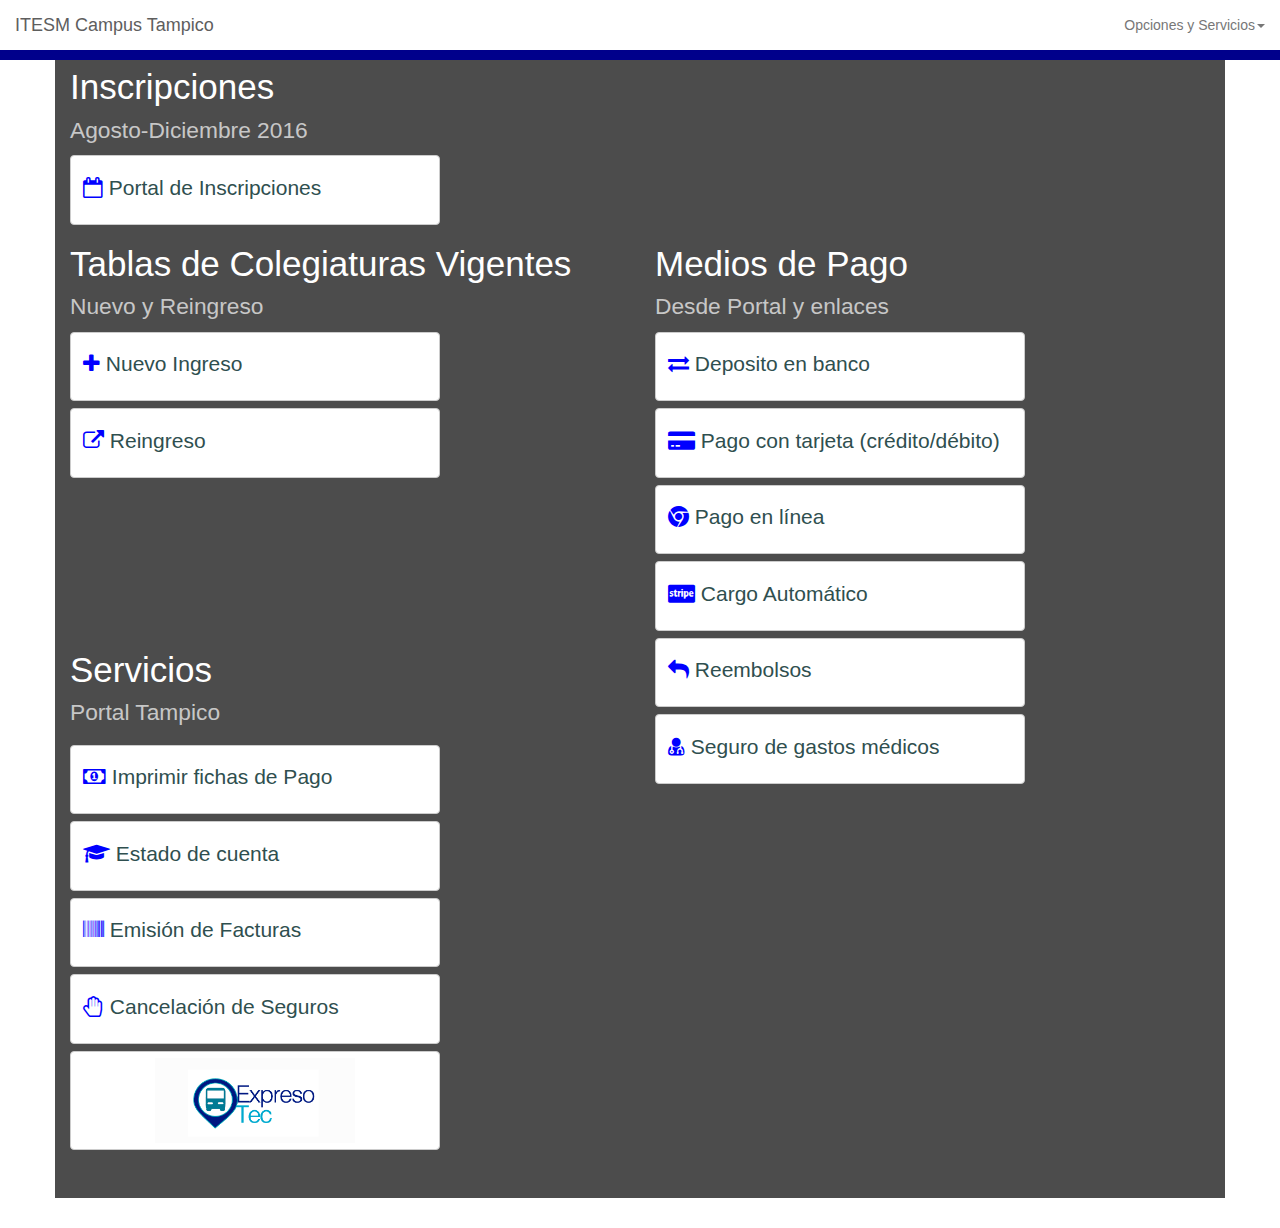
==== commit a23fa2e3: "Ok deployed *" ====
--- a/index.html
+++ b/index.html
@@ -1,115 +1 @@
-<<<<<<< HEAD
-<!DOCTYPE html><html><head><meta charset="UTF-8"><meta property="og:title" content="Portal de Tesoreria - ITESM Campus Tampico"/><meta property="og:url" content="http://www.tam.itesm.mx/"/><meta property="og:description" content="Realiza todos tus tramites dentro del Tecnológico de Monterrey Campus Tampico"/><link rel="apple-touch-icon" sizes="57x57" href="images/apple-icon-57x57.png"><link rel="apple-touch-icon" sizes="60x60" href="images/apple-icon-60x60.png"><link rel="apple-touch-icon" sizes="72x72" href="images/apple-icon-72x72.png"><link rel="apple-touch-icon" sizes="76x76" href="images/apple-icon-76x76.png"><link rel="apple-touch-icon" sizes="114x114" href="images/apple-icon-114x114.png"><link rel="apple-touch-icon" sizes="120x120" href="images/apple-icon-120x120.png"><link rel="apple-touch-icon" sizes="144x144" href="images/apple-icon-144x144.png"><link rel="apple-touch-icon" sizes="152x152" href="images/apple-icon-152x152.png"><link rel="apple-touch-icon" sizes="180x180" href="images/apple-icon-180x180.png"><link rel="icon" type="image/png" sizes="192x192" href="images/android-icon-192x192.png"><link rel="icon" type="image/png" sizes="32x32" href="images/favicon-32x32.png"><link rel="icon" type="image/png" sizes="96x96" href="images/favicon-96x96.png"><link rel="icon" type="image/png" sizes="16x16" href="images/favicon-16x16.png"><link rel="manifest" href="/manifest.json"><meta name="msapplication-TileColor" content="#ffffff"><meta name="msapplication-TileImage" content="/ms-icon-144x144.png"><meta name="theme-color" content="#ffffff"><meta name="viewport" content="width=device-width, initial-scale=1.0, user-scalable=no"><meta content="text/html; charset=windows-1252" http-equiv="Content-Type"/><link rel="stylesheet" async href="https://maxcdn.bootstrapcdn.com/bootstrap/3.3.6/css/bootstrap.min.css"><link rel="stylesheet" async href="https://maxcdn.bootstrapcdn.com/font-awesome/4.6.3/css/font-awesome.min.css"><link rel="stylesheet" async href="styles/style.css"><title>.:Tesoreria Campus Tampico:.</title></head><body class="bg-ok"> <nav class="navbar navbar-default"> <div class="container-fluid container"> <div class="row"> <div class="navbar-header"> <button type="button" class="navbar-toggle collapsed" data-toggle="collapse" data-target="#bs-example-navbar-collapse-1" aria-expanded="false"> <span class="sr-only">Toggle navigation</span> <span class="icon-bar"></span> <span class="icon-bar"></span> <span class="icon-bar"></span> </button> <a class="navbar-brand col-sm-3" href="#"> <img class="img-responsive hidden-xs" alt="logo" src="images/LogoITESM-min.png"> </a> <h2 class="hidden-xs visivle-sm text-center col-sm-8">Portal de Tesoreria<br><small>Campus Tampico</small></h2> <h3 class="text-center visible-xs hidden-sm">Portal de Tesoreria<br><small>Campus Tampico</small></h3> </div><div class="row"> <div class="collapse navbar-collapse valign" id="bs-example-navbar-collapse-1"> </div></div></div></div></nav> <section> <div class="container jumbotron"> <div class="row"> <div class="col-xs-12 col-md-6"> <h3 class="bluetec big">Inscripciones <br><small>Agosto-Diciembre 2016</small></h4> <a class="btn btn-default col-xs-12 col-md-8" href="/inscripcion/14" target="_blank"> <p class="margin-top pull-left"><i class="fa fa-calendar-o blue"></i> Portal de Inscripciones</p></a> </div><div class="col-xs-12 col-md-6"> <h3 class="bluetec big">Verano <br><small>Junio-Julio 2016</small></h4> <a class="btn btn-default col-xs-12 col-md-8" href="/verano" target="_blank"> <p class="margin-top pull-left"><i class="fa fa-info-circle blue"></i> Información</p></a> </div></div><div class="row"> <div class="col-xs-12 col-md-6"> <h3 class="bluetec big">Tablas de Colegiaturas Vigentes <br><small> Nuevo y Reingreso</small></h3> <a class="btn btn-default col-xs-12 col-md-8" href="/tesoreria/docs/TAM.NI.AD16.png" target="_blank"> <p class="margin-top pull-left"><i class="fa fa-plus blue"></i> Nuevo Ingreso</p></a> <a class="btn btn-default col-xs-12 col-md-8 margin-top" href="/tesoreria/docs/TAM.RI.AD16.png" target="_blank"> <p class="margin-top pull-left"><i class="fa fa-external-link blue"></i> Reingreso</p></a> <a class="btn btn-default col-xs-12 col-md-8 margin-top" href="/tesoreria/cargoautomatico.html" target="_blank"> <p class="margin-top pull-left"><i class="fa fa-cc-stripe blue"></i> Cargo Automático</p></a> </div><div class="col-xs-12 col-md-6"> <h3 class="bluetec big">Medios de Pago<br><small>Desde Portal y enlaces</small></h3> <a class="btn btn-default col-xs-12 col-md-8" href="/tesoreria/deposito.html" target="_blank"> <p class="margin-top pull-left"><i class="fa fa-exchange blue"></i> Deposito en banco</p></a> <a class="btn btn-default col-xs-12 col-md-8 margin-top" href="/tesoreria/tarjeta.html" target="_blank"> <p class="margin-top pull-left"><i class="fa fa-credit-card-alt blue"></i> Pago con tarjeta (crédito/débito)</p></a> <a class="btn btn-default col-xs-12 col-md-8 margin-top" href="/tesoreria/pagoenlinea.html" target="_blank"> <p class="margin-top pull-left"><i class="fa fa-chrome blue"></i> Pago en línea</p></a> </div></div><div class="row"> <div class="col-xs-12 col-md-6"> <h3 class="bluetec big">Servicios <br><small>Portal Tampico</small></h3> <a class="btn btn-default col-xs-12 col-md-8 margin-top" href="http://csa.itesm.mx:8080/FichaDePagoCol/index.jsp" target="_blank"> <p class="margin-top pull-left"><i class="fa fa-facebook blue"></i> Imprimir fichas de Pago</p></a> <a class="btn btn-default col-xs-12 col-md-8 margin-top" href="/tesoreria/edocuenta.html" target="_blank"> <p class="margin-top pull-left"><i class="fa fa-graduation-cap blue"></i> Estado de cuenta</p></a> <a class="btn btn-default col-xs-12 col-md-8 margin-top" href="/tesoreria/facturacion.html" target="_blank"> <p class="margin-top pull-left"><i class="fa fa-barcode blue"></i> Emisión de Facturas</p></a> </div><div class="col-xs-12 col-md-6"> <a class="btn btn-default col-xs-12 col-md-8 margin-top" href="/tesoreria/reembolsos.html" target="_blank"> <p class="margin-top pull-left"><i class="fa fa-reply blue"></i> Reembolsos</p></a> <a class="btn btn-default col-xs-12 col-md-8 margin-top" href="https://www.segurosmnyl.com.mx/itesm/login.aspx" target="_blank"> <p class="margin-top pull-left"><i class="fa fa-user-md blue"></i> Seguro de gastos médicos</p></a> <a class="btn btn-default col-xs-12 col-md-8 margin-top" href="http://aplicaciones.tam.itesm.mx/cancelaciones/" target="_blank"> <p class="margin-top pull-left"><i class="fa fa-twitter blue"></i> Cancelación de Seguros</p></a> <a class="btn btn-default col-xs-12 col-md-8 margin-top" href="http://aplicaciones.tam.itesm.mx/expresotec/" target="_blank"> <img src="images/expresosicon.png" class="img-responsive col-md-8 col-md-offset-2"> </a> </div></div></div></section></body><script async src="https://code.jquery.com/jquery-1.12.4.min.js" integrity="sha256-ZosEbRLbNQzLpnKIkEdrPv7lOy9C27hHQ+Xp8a4MxAQ=" crossorigin="anonymous"></script><script async src="https://maxcdn.bootstrapcdn.com/bootstrap/3.3.6/js/bootstrap.min.js" integrity="sha384-0mSbJDEHialfmuBBQP6A4Qrprq5OVfW37PRR3j5ELqxss1yVqOtnepnHVP9aJ7xS" crossorigin="anonymous"></script></html>
-=======
-<!DOCTYPE html>
-<html>
-<head>
-<meta charset="UTF-8">
-<link rel="apple-touch-icon" sizes="57x57" href="/images/apple-icon-57x57.png">
-<link rel="apple-touch-icon" sizes="60x60" href="/images/apple-icon-60x60.png">
-<link rel="apple-touch-icon" sizes="72x72" href="/images/apple-icon-72x72.png">
-<link rel="apple-touch-icon" sizes="76x76" href="/images/apple-icon-76x76.png">
-<link rel="apple-touch-icon" sizes="114x114" href="/images/apple-icon-114x114.png">
-<link rel="apple-touch-icon" sizes="120x120" href="/images/apple-icon-120x120.png">
-<link rel="apple-touch-icon" sizes="144x144" href="/images/apple-icon-144x144.png">
-<link rel="apple-touch-icon" sizes="152x152" href="/images/apple-icon-152x152.png">
-<link rel="apple-touch-icon" sizes="180x180" href="/images/apple-icon-180x180.png">
-<link rel="icon" type="image/png" sizes="192x192"  href="/images/android-icon-192x192.png">
-<link rel="icon" type="image/png" sizes="32x32" href="/images/favicon-32x32.png">
-<link rel="icon" type="image/png" sizes="96x96" href="/images/favicon-96x96.png">
-<link rel="icon" type="image/png" sizes="16x16" href="/images/favicon-16x16.png">
-<link rel="manifest" href="/manifest.json">
-<meta name="msapplication-TileColor" content="#ffffff">
-<meta name="msapplication-TileImage" content="/ms-icon-144x144.png">
-<meta name="theme-color" content="#ffffff">
-<meta name="viewport" content="width=device-width, initial-scale=1.0, user-scalable=no">
-<meta content="text/html; charset=windows-1252" http-equiv="Content-Type" />
-<link rel="stylesheet" href="https://maxcdn.bootstrapcdn.com/bootstrap/3.3.6/css/bootstrap.min.css" integrity="sha384-1q8mTJOASx8j1Au+a5WDVnPi2lkFfwwEAa8hDDdjZlpLegxhjVME1fgjWPGmkzs7" crossorigin="anonymous">
-<link rel="stylesheet" href="https://maxcdn.bootstrapcdn.com/font-awesome/4.6.3/css/font-awesome.min.css">
-<link rel="stylesheet" href="/styles/style.css">
-<script   src="https://code.jquery.com/jquery-1.12.4.min.js"   integrity="sha256-ZosEbRLbNQzLpnKIkEdrPv7lOy9C27hHQ+Xp8a4MxAQ="   crossorigin="anonymous"></script>
-<!-- Latest compiled and minified JavaScript -->
-<script src="https://maxcdn.bootstrapcdn.com/bootstrap/3.3.6/js/bootstrap.min.js" integrity="sha384-0mSbJDEHialfmuBBQP6A4Qrprq5OVfW37PRR3j5ELqxss1yVqOtnepnHVP9aJ7xS" crossorigin="anonymous"></script>
-<title>ITESM Tampico - Portal Tesoreria</title>
-</head>
-
-<body>
-    <nav class="navbar navbar-default">
-      <div class="container-fluid container">
-        <div class="row">
-        <!-- Brand and toggle get grouped for better mobile display -->
-        <div class="navbar-header">
-          <button type="button" class="navbar-toggle collapsed" data-toggle="collapse" data-target="#bs-example-navbar-collapse-1" aria-expanded="false">
-            <span class="sr-only">Toggle navigation</span>
-            <span class="icon-bar"></span>
-            <span class="icon-bar"></span>
-            <span class="icon-bar"></span>
-          </button>
-          <a class="navbar-brand col-sm-3" href="#">
-              <img class="img-responsive hidden-xs" alt="logo" src="/images/LogoITESM.png">  
-            </a>
-            <h2 class="hidden-xs visivle-sm text-center col-sm-8">Portal de Tesoreria<br><small>Campus Tampico</small></h2>
-            <h3 class="text-center visible-xs hidden-sm">Portal de Tesoreria<br><small>Campus Tampico</small></h3>
-        </div>
-        <div class="row">
-          <div class="collapse navbar-collapse valign" id="bs-example-navbar-collapse-1">
-         </div>
-        </div>
-     </div>
-    </div>
-    </nav>
-    <section>
-        <div class="container jumbotron">
-            <div class="row">
-                <div class="col-xs-6 col-md-6">
-                    <h3 class="bluetec">Inscripciones <small>Agosto-Diciembre 2016</small></h4>
-                    <a >
-                        <i class="fa fa-calendar-check-o fa-4x col-md-offset-1 col-xs-offset-4"></i>
-                        <p>Portal de Inscripciones</p>
-                    </a>
-                </div>
-                <div class="col-xs-3 col-md-3 text-center">
-                    <a>
-                        <i class="fa fa-money fa-5x bluetec">
-                        </i> <p>Impresión de Fichas de Pago</p>
-                    </a>
-                </div>
-                <div class="col-xs-3 col-md-3 text-center">
-                    <a>
-                        <i class="fa fa-graduation-cap fa-5x">
-                        </i> <p>Estado de Cuenta</p>
-                    </a>
-                </div>
-            </div>
-            <div class="row">
-                <div class="col-xs-6 col-md-6">
-                    <h3 class="bluetec">Verano 2016</h3>
-                    <i class="fa fa-sun-o fa-4x bluetec col-md-offset-1">
-                    </i> <p>Información <a>aquí</a></p>
-                    <img class="img-responsive img-thumbnail" src="/images/verano.jpg">
-                </div>
-                <div class="col-xs-3 col-md-3 text-center">
-                    <a>
-                        <i class="fa fa-barcode fa-5x">
-                        </i> <p>Emisión de Facturas</p>
-                    </a>
-                </div>
-                <div class="col-xs-3 col-md-3 text-center">
-                    <a>
-                        <i class="fa fa-edit fa-5x bluetec">
-                        </i> <p>Reembolsos</p>
-                    </a>
-                </div>
-            </div>
-            <div class="row">
-                <div class="col-xs-6 col-md-6">
-                    <h3 class="bluetec">Tablas de Colegiaturas Vigentes<small> Nuevo y Reingreso</small></h3>
-                    <p>Nuevo Ingreso <a>ver tabla</a></p>
-                </div>
-            </div>
-        </div>
-    </section>
-</body>
-
-</html>
->>>>>>> 435553cd7fbc3edcced316a97fa1601e414cbc32
+<!DOCTYPE html><html><head><meta charset="UTF-8"><meta property="og:title" content="Portal de Tesoreria - ITESM Campus Tampico"/><meta property="og:url" content="http://www.tam.itesm.mx/"/><meta property="og:description" content="Realiza todos tus tramites dentro del Tecnológico de Monterrey Campus Tampico"/><link rel="apple-touch-icon" sizes="57x57" href="images/apple-icon-57x57.png"><link rel="apple-touch-icon" sizes="60x60" href="images/apple-icon-60x60.png"><link rel="apple-touch-icon" sizes="72x72" href="images/apple-icon-72x72.png"><link rel="apple-touch-icon" sizes="76x76" href="images/apple-icon-76x76.png"><link rel="apple-touch-icon" sizes="114x114" href="images/apple-icon-114x114.png"><link rel="apple-touch-icon" sizes="120x120" href="images/apple-icon-120x120.png"><link rel="apple-touch-icon" sizes="144x144" href="images/apple-icon-144x144.png"><link rel="apple-touch-icon" sizes="152x152" href="images/apple-icon-152x152.png"><link rel="apple-touch-icon" sizes="180x180" href="images/apple-icon-180x180.png"><link rel="icon" type="image/png" sizes="192x192" href="images/android-icon-192x192.png"><link rel="icon" type="image/png" sizes="32x32" href="images/favicon-32x32.png"><link rel="icon" type="image/png" sizes="96x96" href="images/favicon-96x96.png"><link rel="icon" type="image/png" sizes="16x16" href="images/favicon-16x16.png"><link rel="manifest" href="/manifest.json"><meta name="msapplication-TileColor" content="#ffffff"><meta name="msapplication-TileImage" content="/ms-icon-144x144.png"><meta name="theme-color" content="#ffffff"><meta name="viewport" content="width=device-width, initial-scale=1.0, user-scalable=no"><meta content="text/html; charset=windows-1252" http-equiv="Content-Type"/><link rel="stylesheet" async href="https://maxcdn.bootstrapcdn.com/bootstrap/3.3.6/css/bootstrap.min.css"><link rel="stylesheet" async href="https://maxcdn.bootstrapcdn.com/font-awesome/4.6.3/css/font-awesome.min.css"><link rel="stylesheet" async href="styles/style.css"><title>.:Tesoreria Campus Tampico:.</title></head><body class="bg-ok"> <nav class="navbar navbar-default navbar-fixed-top"> <div class="container-fluid"> <div class="navbar-header"> <button type="button" class="navbar-toggle collapsed" data-toggle="collapse" data-target="#bs-example-navbar-collapse-1" aria-expanded="false"> <span class="sr-only">Toggle navigation</span> <span class="icon-bar"></span> <span class="icon-bar"></span> <span class="icon-bar"></span> </button> <a class="navbar-brand">ITESM Campus Tampico</a> </div><div class="collapse navbar-collapse" id="bs-example-navbar-collapse-1"> <ul class="nav navbar-nav navbar-right"> <li class="dropdown"> <a href="#" class="dropdown-toggle" data-toggle="dropdown" role="button" aria-haspopup="true" aria-expanded="false">Opciones y Servicios<span class="caret"></span></a> <ul class="dropdown-menu"> <li><a href="http://www.tam.itesm.mx/inscripcion/14/" target="_blank">Portal de Inscripciones</a></li><li><a href="http://www.tam.itesm.mx/tesoreria/docs/TAM.NI.AD16.png" target="_blank">Tablas de Nuevo Ingreso</a></li><li><a href="http://www.tam.itesm.mx/tesoreria/docs/TAM.RI.AD16.png" target="_blank">Tablas de Reingreso</a></li><li role="separator" class="divider"></li><li><a href="http://www.tam.itesm.mx/tesoreria/pagoenlinea.html" target="_blank">Pago en línea</a></li><li><a href="http://csa.itesm.mx:8080/FichaDePagoCol/index.jsp" target="_blank">Imprimir fichas de pago</a></li><li role="separator" class="divider"></li><li><a href="http://www.tam.itesm.mx/tesoreria/edocuenta.html" target="_blank">Estado de cuenta</a></li></ul> </li></ul> </div></div></nav> <section> <div class="container jumbotron"> <div class="row"> <div class="col-xs-12 col-md-6"> <h3 class="bluetec big">Inscripciones <br><small>Agosto-Diciembre 2016</small></h4> <a class="btn btn-default col-xs-12 col-md-8" href="/inscripcion/14" target="_blank"> <p class="margin-top pull-left"><i class="fa fa-calendar-o blue"></i> Portal de Inscripciones</p></a> </div></div><div class="row"> <div class="col-xs-12 col-md-6"> <h3 class="bluetec big">Tablas de Colegiaturas Vigentes <br><small> Nuevo y Reingreso</small></h3> <a class="btn btn-default col-xs-12 col-md-8" href="/tesoreria/docs/TAM.NI.AD16.png" target="_blank"> <p class="margin-top pull-left"><i class="fa fa-plus blue"></i> Nuevo Ingreso</p></a> <a class="btn btn-default col-xs-12 col-md-8 margin-top" href="/tesoreria/docs/TAM.RI.AD16.png" target="_blank"> <p class="margin-top pull-left"><i class="fa fa-external-link blue"></i> Reingreso</p></a> </div><div class="col-xs-12 col-md-6"> <h3 class="bluetec big">Medios de Pago<br><small>Desde Portal y enlaces</small></h3> <a class="btn btn-default col-xs-12 col-md-8" href="/tesoreria/deposito.html" target="_blank"> <p class="margin-top pull-left"><i class="fa fa-exchange blue"></i> Deposito en banco</p></a> <a class="btn btn-default col-xs-12 col-md-8 margin-top" href="/tesoreria/tarjeta.html" target="_blank"> <p class="margin-top pull-left"><i class="fa fa-credit-card-alt blue"></i> Pago con tarjeta (crédito/débito)</p></a> <a class="btn btn-default col-xs-12 col-md-8 margin-top" href="/tesoreria/pagoenlinea.html" target="_blank"> <p class="margin-top pull-left"><i class="fa fa-chrome blue"></i> Pago en línea</p></a> <a class="btn btn-default col-xs-12 col-md-8 margin-top" href="/tesoreria/cargoautomatico.html" target="_blank"> <p class="margin-top pull-left"><i class="fa fa-cc-stripe blue"></i> Cargo Automático</p></a> </div></div><div class="row"> <div class="col-xs-12 col-md-6"> <h3 class="bluetec big">Servicios <br><small>Portal Tampico</small></h3> <a class="btn btn-default col-xs-12 col-md-8 margin-top" href="http://csa.itesm.mx:8080/FichaDePagoCol/index.jsp" target="_blank"> <p class="margin-top pull-left"><i class="fa fa-money blue"></i> Imprimir fichas de Pago</p></a> <a class="btn btn-default col-xs-12 col-md-8 margin-top" href="/tesoreria/edocuenta.html" target="_blank"> <p class="margin-top pull-left"><i class="fa fa-graduation-cap blue"></i> Estado de cuenta</p></a> <a class="btn btn-default col-xs-12 col-md-8 margin-top" href="/tesoreria/facturacion.html" target="_blank"> <p class="margin-top pull-left"><i class="fa fa-barcode blue"></i> Emisión de Facturas</p></a> <a class="btn btn-default col-xs-12 col-md-8 margin-top" href="http://aplicaciones.tam.itesm.mx/cancelaciones/" target="_blank"> <p class="margin-top pull-left"><i class="fa fa-hand-paper-o blue"></i> Cancelación de Seguros</p></a> <a class="btn btn-default col-xs-12 col-md-8 margin-top" href="http://aplicaciones.tam.itesm.mx/expresotec/" target="_blank"> <img src="images/expresosicon.png" class="img-responsive col-md-8 col-md-offset-2"> </a> </div><div class="col-xs-12 col-md-6"> <a class="btn btn-default col-xs-12 col-md-8 margin-top" href="/tesoreria/reembolsos.html" target="_blank"> <p class="margin-top pull-left"><i class="fa fa-reply blue"></i> Reembolsos</p></a> <a class="btn btn-default col-xs-12 col-md-8 margin-top" href="https://www.segurosmnyl.com.mx/itesm/login.aspx" target="_blank"> <p class="margin-top pull-left"><i class="fa fa-user-md blue"></i> Seguro de gastos médicos</p></a> </div></div></div></section></body><script async src="https://code.jquery.com/jquery-1.12.4.min.js" integrity="sha256-ZosEbRLbNQzLpnKIkEdrPv7lOy9C27hHQ+Xp8a4MxAQ=" crossorigin="anonymous"></script><script async src="https://maxcdn.bootstrapcdn.com/bootstrap/3.3.6/js/bootstrap.min.js" integrity="sha384-0mSbJDEHialfmuBBQP6A4Qrprq5OVfW37PRR3j5ELqxss1yVqOtnepnHVP9aJ7xS" crossorigin="anonymous"></script></html>
--- a/styles/style.css
+++ b/styles/style.css
@@ -1,18 +1 @@
-<<<<<<< HEAD
-.logotipo{margin-top: -1em;}.navbar{background-color: white; border-bottom-color: darkblue; border-bottom-width: 10px;}.bluetec{color: white;}.big{font-size: 2.5em;}.no-margin-top{margin-top: -.5em;}.margin-top{margin-top: .5em;}a p{color: darkslategrey;}h3 small{color:rgba(255, 255, 255, 0.7);}.bg-ok{background-image:url("https://res.cloudinary.com/hammock-software/image/upload/q_50/v1465326438/bg_faqlo9.jpg"); background-position:center,center; background-size: 100% auto; background-repeat:no-repeat, no-repeat;}.jumbotron{background-color: rgba(0, 44, 113, 0.5);}.blue{color:blue;}
-=======
-.logotipo {
-    margin-top: -1em;
-}
-.navbar {
-    background-color: white;
-    border-bottom-color: darkblue;
-    border-bottom-width: 10px;
-}
-.bluetec {
-    color: darkblue;
-}
-a p{
-    color: darkslategrey;
-}
->>>>>>> 435553cd7fbc3edcced316a97fa1601e414cbc32
+.logotipo{margin-top: -1em;}.navbar{background-color: white; border-bottom-color: darkblue; border-bottom-width: 10px;}.bluetec{color: white;}.big{font-size: 2.5em;}.no-margin-top{margin-top: -.5em;}.margin-top{margin-top: .5em;}a p{color: darkslategrey;}h3 small{color:rgba(255, 255, 255, 0.7);}.bg-ok{background-image:url("https://res.cloudinary.com/hammock-software/image/upload/q_50/v1465326438/bg_faqlo9.jpg"); background-position:center,center; background-size: auto 100%; background-repeat:no-repeat, no-repeat;}.jumbotron{background-color: rgba(0, 0, 0, 0.7);}.blue{color:blue;}
